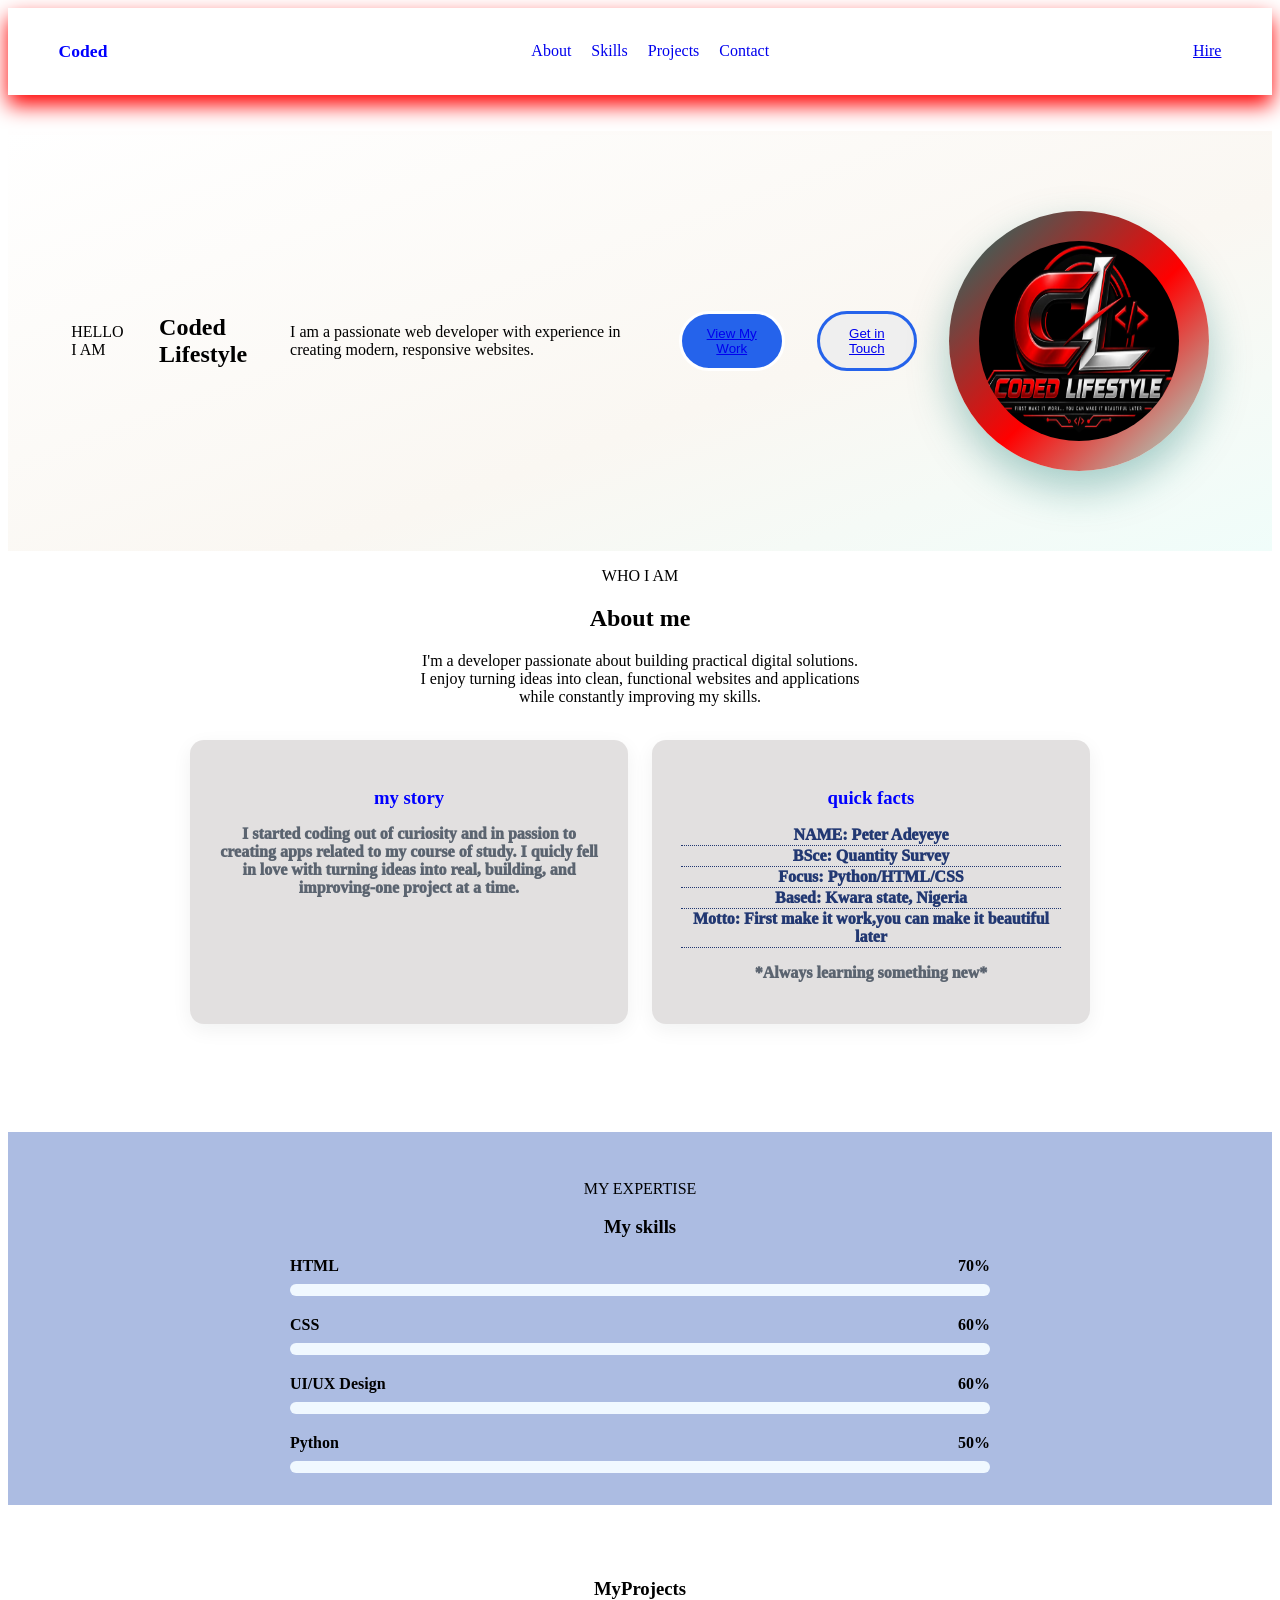
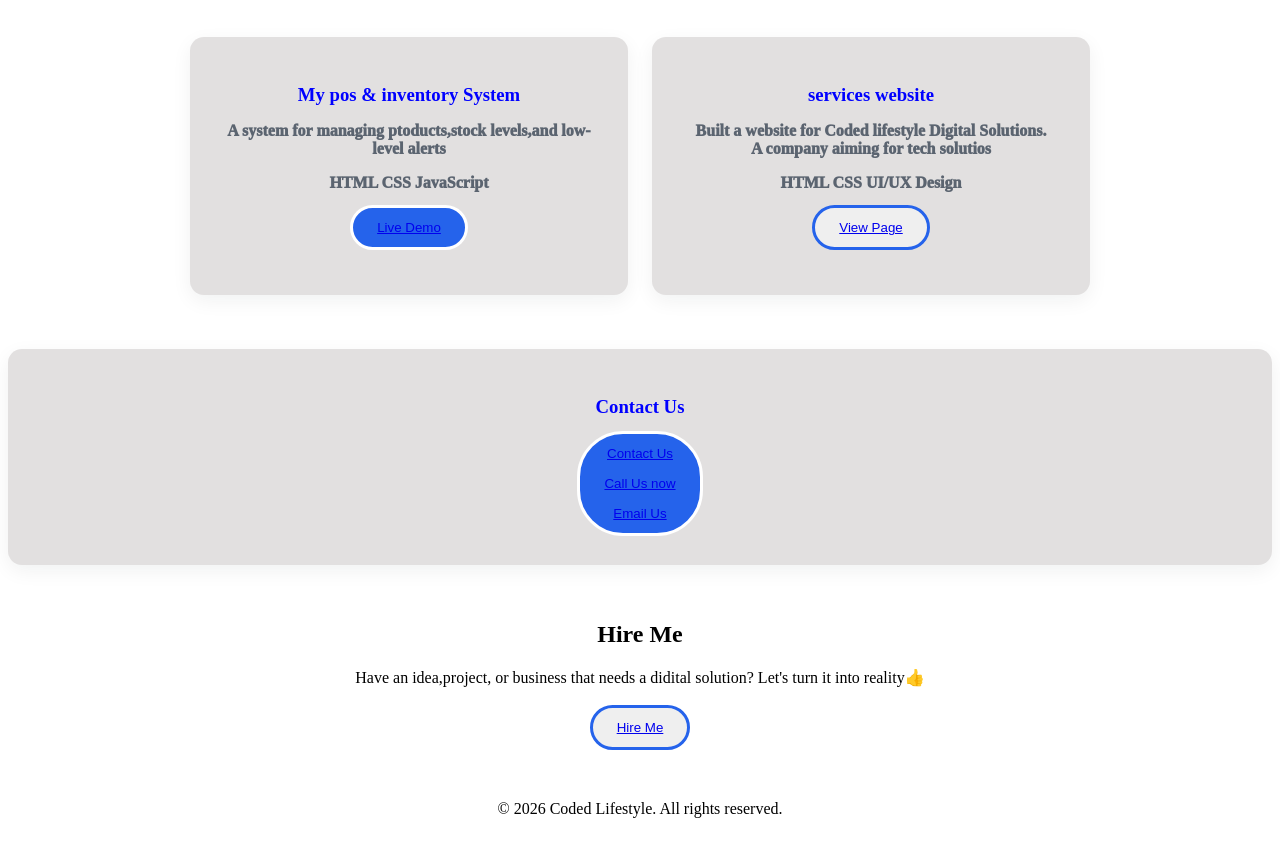
==== index.html.html @ c063f1d3 "Add files via upload" ====
<!DOCTYPE html>
<html lang="en">
<head>
    <meta charset="UTF-8">
    <meta name="viewport" content="width=device-width, initial-scale=1.0">
    <title>My Portfolio</title>
    <link rel="stylesheet" href="portfolio.css">
    <link rel="icon" href="assets/images/coded-lifestyle-bg.jpg">
    
</head>
<body>
  <header class="site-header">
    <div class="brand">
   <a href="#hero" class="brand-name">Coded</a>

   </div>

   <!----NAVIGATION LINKS--->
   <nav class="main-nav">
 <a href="#about">About</a>
 <a href="#skills">Skills</a>
 <a href="#projects">Projects</a>
 <a href="#contact">Contact</a>
</nav>
<a href="#hire">Hire</a>

 </header>
<br><br>
<section id="hero" class="hero">
 <p>HELLO I AM</p>
 <h1>Coded Lifestyle</h1>
 <p><span>I am a passionate web developer with
experience in creating modern, responsive websites. </span></p>
 <button class="button"><a href="#projects">View My Work</a></button> 
 <button class="button2">
    <a href="https://wa.me/+2349161330967">Get in Touch</a></button>
    
     <div class="portrait">
        <div class="portrait-frame">
            <img src="assets/images/coded-lifestyle-bg.jpg" class="face">
        </div>      
     </div>
     </section>

     <section class="section-head">
    
     <p><span>WHO I AM</span></p>
     <h1 id="about">About me</h1>
     <p>I'm a developer passionate about building practical digital solutions.<br>
      I enjoy turning ideas into clean, functional websites and applications<br>
      while constantly improving my skills.</p><br>
     
     <div class="about-grid">
      <div class="about-card">


        <h3>my story</h3>
        
        <p>I started coding out of curiosity and in passion to creating apps related to my course of study.
          I quicly fell in love with turning ideas into real, building, and improving-one project at a time.
        </p>

      </div>
     

     <div class="about-card">
      <div class="facts">
      <h3>quick facts</h3>
      <p><li>NAME: Peter Adeyeye</li>
      <li>BSce: Quantity Survey</li>
      <li>Focus: Python/HTML/CSS</li>
      <li>Based: Kwara state, Nigeria</li>
       <li>Motto: First make it work,you can make it beautiful later
       </li>
        </p>
        
        <p>*Always learning something new*</p>

     </div>
     </div>
     </div>

      <br><br><br>
      <br><br><br>
     

      
     
     <section id="skills" class="skills">
    
     <p><span>MY EXPERTISE</span></p>
     <h1>My skills</h1>
    
     <div class="skill-list">
      <div class="skill-top">
        <span class="skill-name" >HTML</span>
        <span class="skill-value">70%</span>
      </div>
      <div class="skill-track">
        <div class="skill-fill fill-html"></div>
      </div>
     <br>
      <div class="skill-top"> 
      <span class="skill-name">CSS</span>
      <span class="skill-value">60%</span>

      </div>
      <div class="skill-track">
        <div class="skill-fill fill-css"></div>
      </div>
      <br>
      <div class="skill-top">
        <span class="skill-name">UI/UX Design</span>
        <span class="skill-value">60%</span>
      </div>
      <div class="skill-track">
        
      </div>
      <br>
      <div class="skill-top">
        <span class="skill-name">Python</span>
        <span class="skill-value">50%</span>
      </div>
      <div class="skill-track"></div>
     </div>

     </section>
      <br><br><br>
      <section id="projects">
      <h1>MyProjects</h1>
      <br>
      <div class="about-grid">
      <div class="about-card">
        <h3>My pos & inventory System</h3>
        <p>A system for managing ptoducts,stock levels,and low-level alerts</p>
        <p>HTML CSS JavaScript</p>
        <button class="button">
          <a href="https://business-inventory-pddo.vercel.app/"> Live Demo </a>
        </button>
      </div>
      <div class="about-card">
        <h3>services website </h3>
        <p>Built a website for Coded lifestyle Digital Solutions.<br>
          <span>A company aiming for tech solutios</span>
          <p>HTML CSS UI/UX Design</p>
          <button class="button2">
            <a href="https://coded-lifestyle-5hkt.vercel.app">View Page</a>
          </button>
        </p>
      </div>
     </div>
     </section>
     <br><br><br>
     <section id="contact">
      <div class="about-card">
        <h3>Contact Us</h3>
        <button class="button"> <a href="https://wa.me/+2349161330967">Contact Us</a><br><br>
    <a href="tel:+2349161330967">Call Us now</a><br><br>
    <a href="mailto:iyiolapeter258@gmail.com">Email Us</a>

        </button>
      </div>
     </section>
     <br><br>
     <section id="hire">
      <h2>Hire Me</h2>
      <p>Have an idea,project, or business that needs a didital solution?
        Let's turn it into reality👍
        <br><br>
        <button class="button2">
          <a href="https://wa.me/+2349161330967">Hire Me</a>
        </button>
      </p>
     </section>

     <br>

     <footer>
      <p>
        &copy; 2026 Coded Lifestyle. All rights reserved.
    </p>

     </footer>
</body>
</html>
---- portfolio.css ----
/* SITE HEADER */

.site-header {
    position: sticky;
    top: 0;
    z-index: 10;
    background-color: white;
    backdrop-filter: blur(6px);
    display: flex;
    align-items: center;
    justify-content: space-between;
    padding: 0.9rem 4%;
    box-shadow: 0 10px 20px red;
    

}

.brand {
    display: flex;
    align-items: center;
    gap: 0.5rem
}

.brand-name { 
    color:blue;
    font-weight:700;
    text-decoration:none;
    font-size: 1.1rem;
}

.main-nav {
    display: flex;
     background-color: white;
     text-align: center;
     padding: 10px;
        }
        nav a {
            
            text-decoration: none;
            margin: 10px
        }
        .button {
            
            background-color: #2563eb; 
            color: #FFFFFF;
            padding: 12px 24px;
             border: solid; 
             border-radius: 46px;
        }

        .button:hover {
           background-color: #FFFFFF;
            color: #2563eb;
            padding: 12px 24px;

        }
         .button2 {
            
            color: #2563eb;
            padding: 12px 24px;
             border: solid; 
             border-radius: 46px;
        }

        .button2:hover {
            background-color: #1d4ed8;
            color: aqua;
        }
         /* .potrait-frame {
          width: 190px;
         height: 190px;
         } */
         .portrait {
  flex: 0 0 auto;
  text-align: center;
}

/* The framed photo placeholder */
.portrait-frame {
  width: 260px;
  height: 260px;
  border-radius: 50%;
  background: linear-gradient(135deg, #0F766E 0%, red 55%, #99F6E4 100%);
  display: flex;
  align-items: center;
  justify-content: center;
  margin: 0 auto;
  box-shadow: 0 18px 40px rgba(15, 118, 110, 0.35);
}
.face {
  width: 200px;
  height: 200px;
  border-radius: 50%;
  background-color: #FFFFFF;
  display: flex;
  flex-direction: column;
  align-items: center;
  justify-content: center;
  overflow: hidden ;
}
.hero {
  display: flex;
  align-items: center;
  justify-content: space-between;
  gap: 2rem;
  padding: 5rem 5%;
  background: linear-gradient(160deg, #FFFFFF 0%, #FAF7F2 60%, #F0FDFA 100%);
}

/* Left text column */
.hero-text {
  flex: 1;
  max-width: 520px;
}
.about-grid {
display: grid;
grid-template-columns: 1fr 1fr;
  gap: 1.5rem;
  max-width: 900px;
  margin: 0 auto;
}
.about-card {
  background-color: rgba(29, 9, 9, 0.124);
  color: black;
  font-weight: 1000;
  border-radius: 14px;
  padding: 1.8rem;
  box-shadow: 0 6px 20px rgba(19, 26, 40, 0.06);
}

/* Card heading */
.about-card h3 {
  color: blue;
  margin-bottom: 0.8rem;
}

/* Paragraph text inside cards */
.about-card p {
  color: #5B6470;
  margin-bottom: 0.8rem;
}
.facts {
  list-style: none;
}
.facts li {
  padding: 1px;
  color: #223872;
  border-bottom: 1px dotted;
}
.facts li:last-child {
  border-bottom: none;
}
.section-head {
  text-align: center;
  margin-bottom: 2.5rem;
}
.skills {
  padding: 2rem 5%;

  background-color: #acbce2;
}
.skill-list {
  max-width: 700px;
  margin: 0 auto;
  display: flex;
  flex-direction: column;
  gap: 1px;
}
.skill-top {
  display: flex;
  justify-content: space-between;
  margin-bottom: 0.5rem;
  
}
.skill-name {
  font-weight: 600;

}
.skill-value {
  font-weight: 600;
}

.skill-track {
  height: 12px;
  border-radius: 6px;
  background-color: aliceblue;
  
}
.skill-fill {
  height: 100%;
  background: linear-gradient;
  border-radius: 6px;
}
@keyframes fill-bar { to {
  width: 100%;
}}
.fill-html {
  width: 70%;
}


/* ===== 11. Mobile responsive rules ===== */

/* Tablets and smaller: shrink the hero and stack cards */
@media (max-width: 800px) {

    .header {
        justify-content: center;
        text-align: center;
    }

    .logo-container {
        flex-direction: column;
        gap: 8px;
    }

    .brand h1 {
        font-size: 21px;
    }

    .navbar {
        gap: 15px;
        flex-wrap: wrap;
    }

    .navbar a {
        font-size: 13px;
    }

    .hero {
        min-height: 70vh;
        padding: 60px 20px;
    }

    .hero h2 {
        font-size: 45px;
    }

    .hero-text {
        font-size: 16px;
    }

    .services {
        padding: 70px 20px;
    }

    .section-heading h2 {
        font-size: 32px;
    }

    .service-container {
        grid-template-columns: 1fr;
    }
}


/* =========================================
   SMALL PHONES
   ========================================= */

@media (max-width: 400px) {

    .hero h2 {
        font-size: 38px;
    }

    .navbar {
        gap: 10px;
    }
}
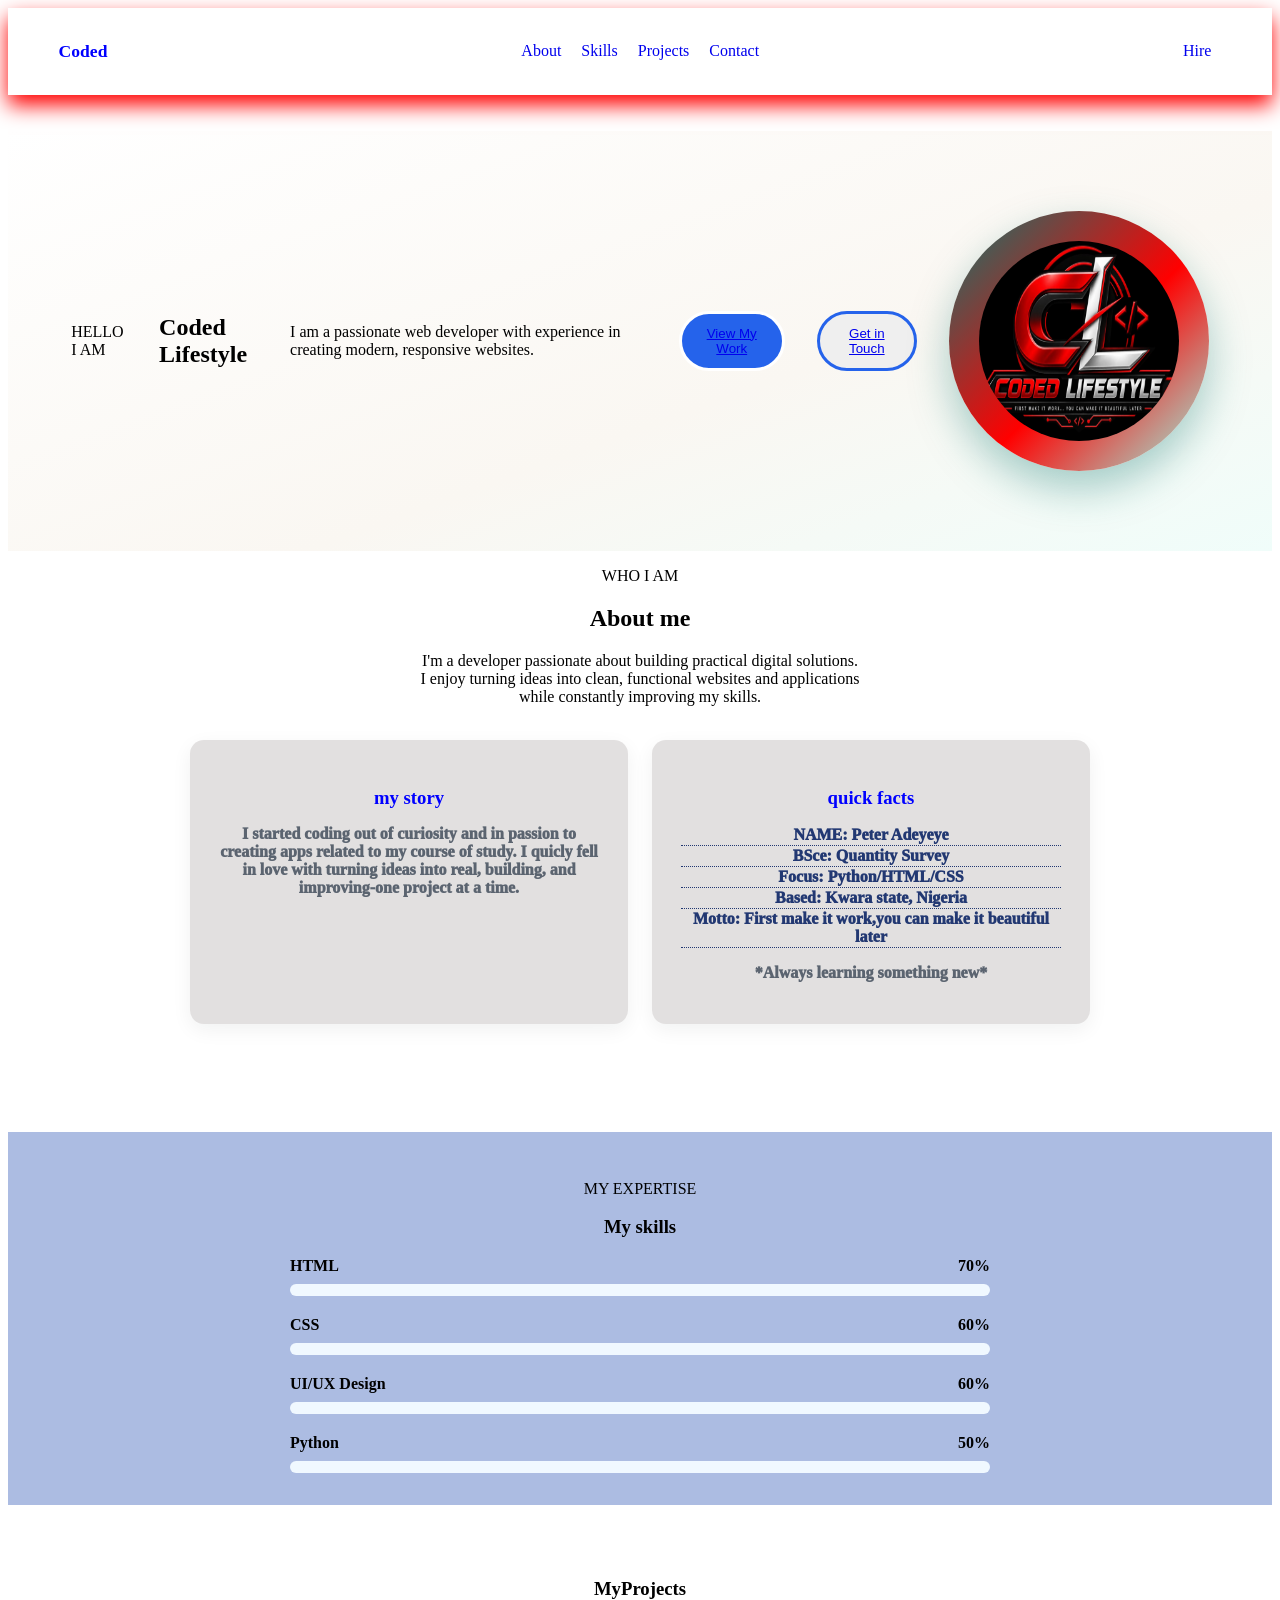
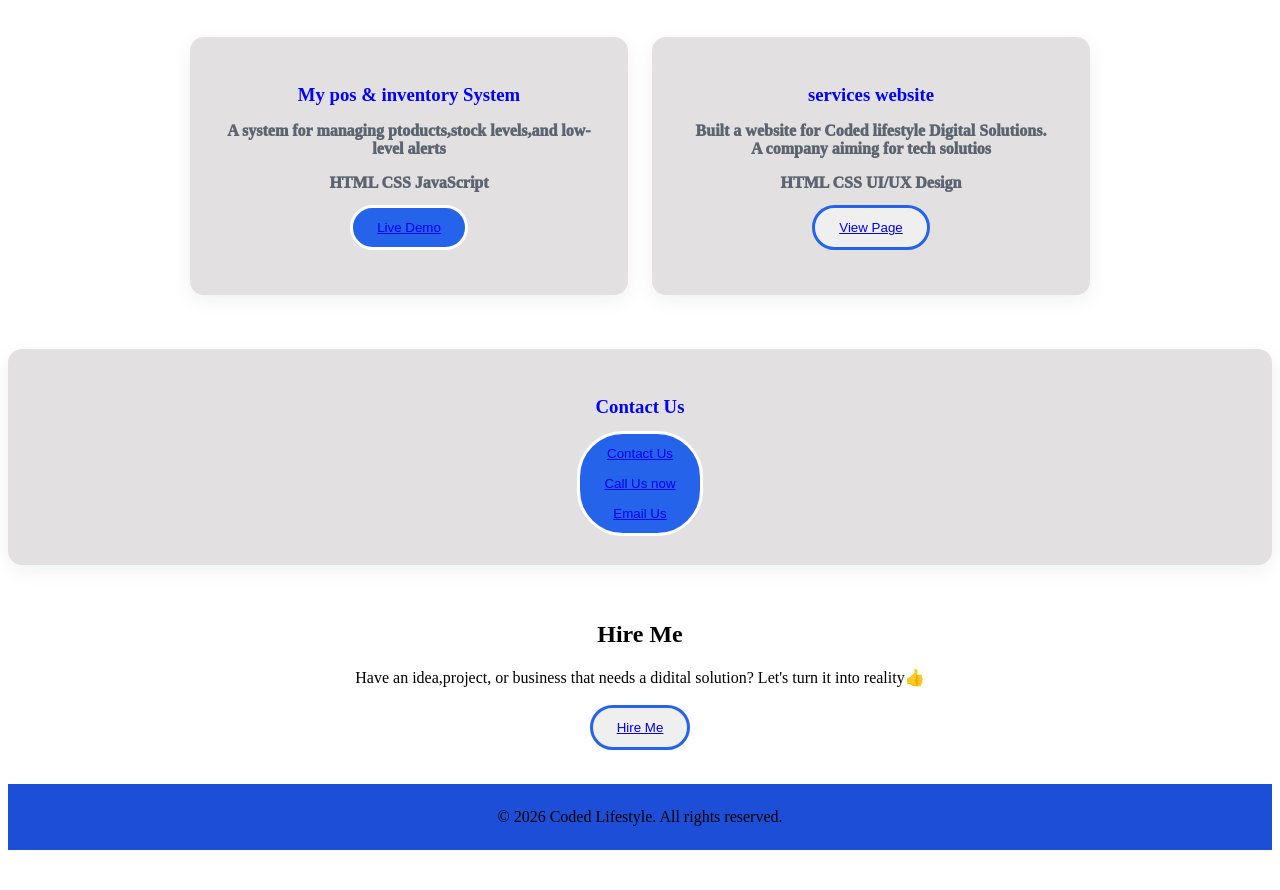
==== commit 5a4b6b76: "Add files via upload" ====
--- a/index.html.html
+++ b/index.html.html
@@ -22,8 +22,9 @@
  <a href="#projects">Projects</a>
  <a href="#contact">Contact</a>
 </nav>
+<nav>
 <a href="#hire">Hire</a>
-
+</nav>
  </header>
 <br><br>
 <section id="hero" class="hero">
--- a/portfolio.css
+++ b/portfolio.css
@@ -202,75 +202,76 @@
 /* ===== 11. Mobile responsive rules ===== */
 
 /* Tablets and smaller: shrink the hero and stack cards */
-@media (max-width: 800px) {
-
-    .header {
-        justify-content: center;
-        text-align: center;
-    }
-
-    .logo-container {
-        flex-direction: column;
-        gap: 8px;
-    }
-
-    .brand h1 {
-        font-size: 21px;
-    }
-
-    .navbar {
-        gap: 15px;
-        flex-wrap: wrap;
-    }
-
-    .navbar a {
-        font-size: 13px;
-    }
-
-    .hero {
-        min-height: 70vh;
-        padding: 60px 20px;
-    }
-
-    .hero h2 {
-        font-size: 45px;
-    }
-
-    .hero-text {
-        font-size: 16px;
-    }
-
-    .services {
-        padding: 70px 20px;
-    }
-
-    .section-heading h2 {
-        font-size: 32px;
-    }
-
-    .service-container {
-        grid-template-columns: 1fr;
-    }
-}
-
-
-/* =========================================
-   SMALL PHONES
-   ========================================= */
-
-@media (max-width: 400px) {
-
-    .hero h2 {
-        font-size: 38px;
-    }
-
-    .navbar {
-        gap: 10px;
-    }
-}
-
-
-
-
-
-
+@media (max-width: 820px) {
+  /* Hero becomes one column with centered text */
+  .hero {
+    flex-direction: column;
+    text-align: center;
+  }
+
+  /* Hero buttons center themselves */
+  .hero-buttons {
+    justify-content: center;
+  }
+
+  /* About grid stacks into one column */
+  .about-grid {
+    grid-template-columns: 1fr;
+  }
+}
+
+/* Phones: keep the header tidy and shrink type */
+@media (max-width: 600px) {
+  /* Hide the header button to make room */
+  .btn-header {
+    display: none;
+  }
+
+  /* Nav links become smaller and closer together */
+  .main-nav {
+    gap: 0.9rem;
+    font-size: 0.85rem;
+  }
+
+  /* Smaller name in the hero */
+  .hero-text h1 {
+    font-size: 2.2rem;
+  }
+
+  /* Portrait shrinks to fit small screens */
+  .portrait-frame {
+    width: 190px;
+    height: 190px;
+  }
+
+  /* The face inside also shrinks */
+  .face {
+    width: 150px;
+    height: 150px;
+  }
+
+  .face-head {
+    width: 70px;
+    height: 70px;
+  }
+
+  .face-body {
+    width: 120px;
+    height: 70px;
+  }
+
+  /* Project grid becomes a single column */
+  .project-grid {
+    grid-template-columns: 1fr;
+  }
+}
+footer { 
+  padding: 0.5rem;
+  background-color: #1d4ed8;
+}
+
+
+
+
+
+
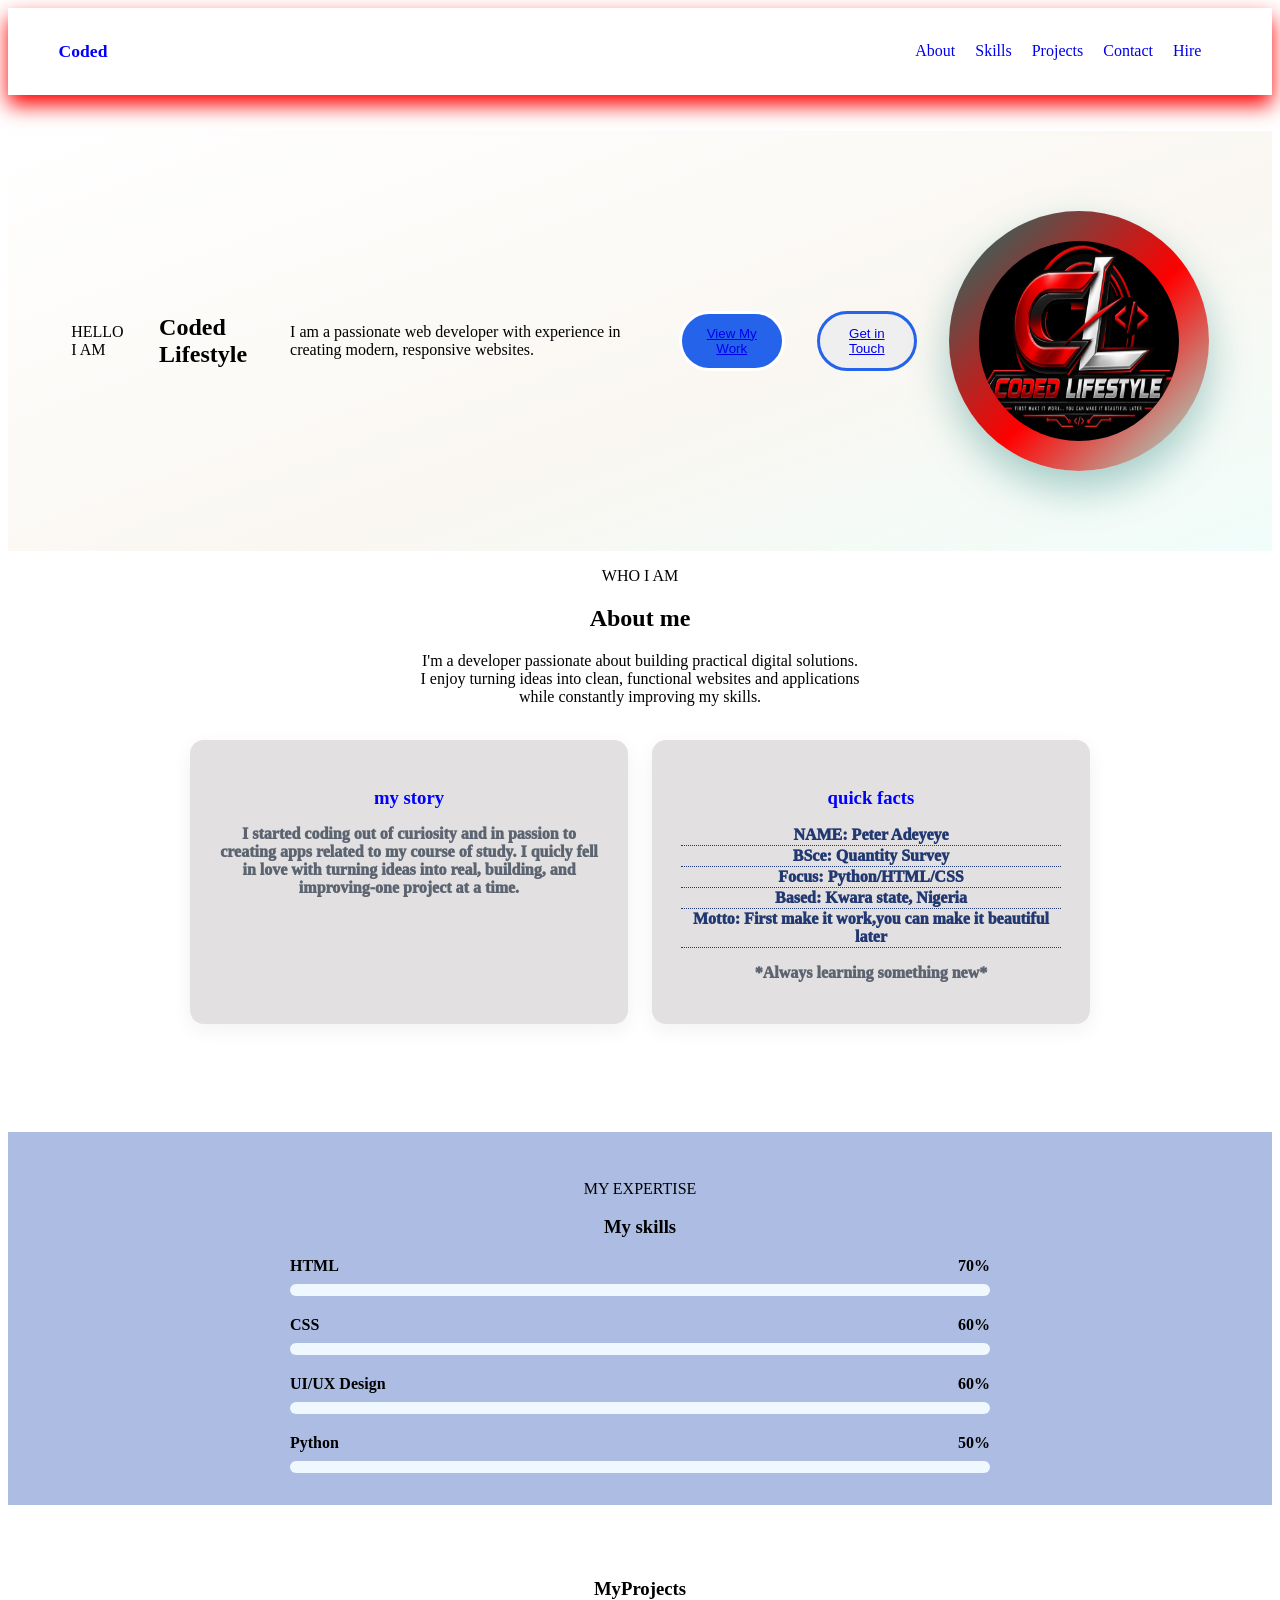
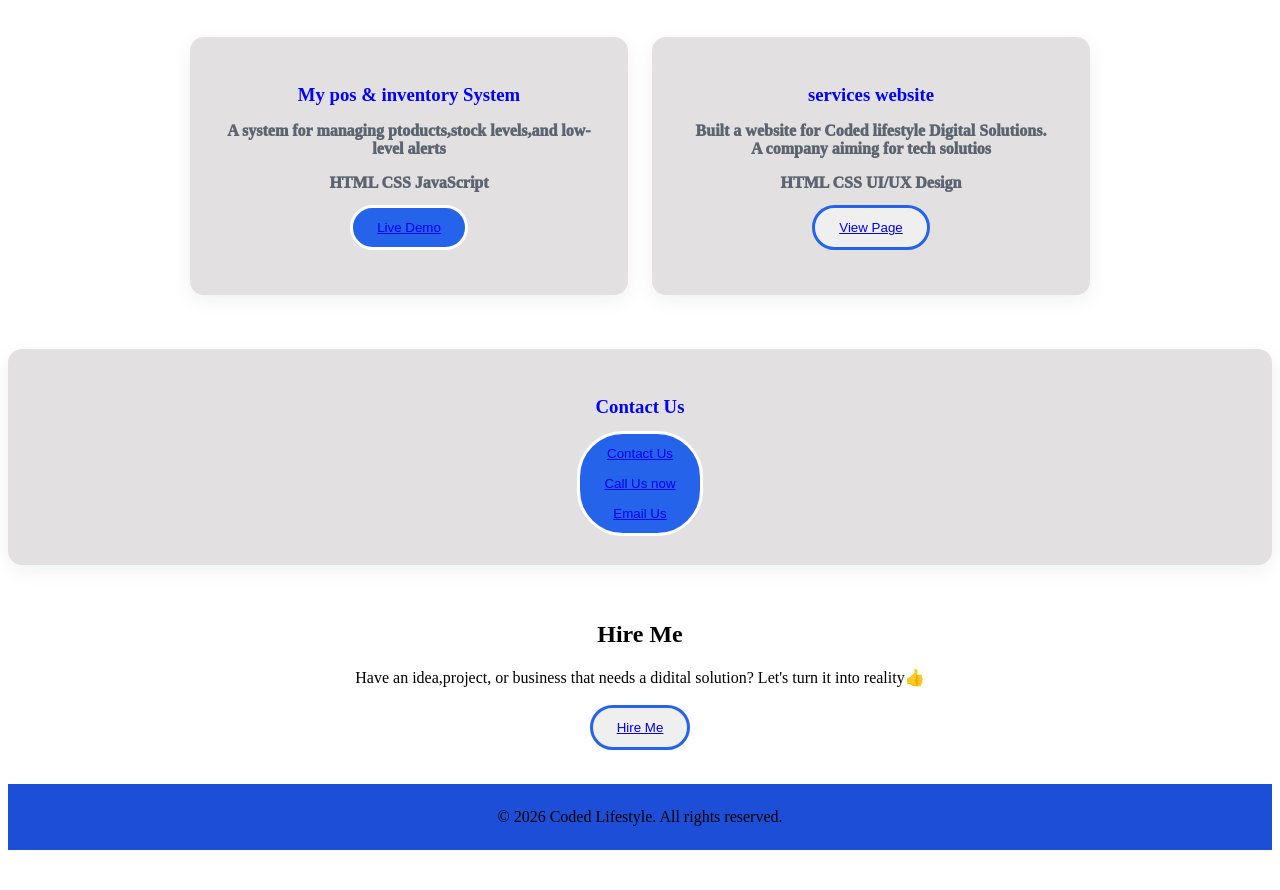
==== commit 57309f02: "Add files via upload" ====
--- a/index.html.html
+++ b/index.html.html
@@ -21,8 +21,7 @@
  <a href="#skills">Skills</a>
  <a href="#projects">Projects</a>
  <a href="#contact">Contact</a>
-</nav>
-<nav>
+
 <a href="#hire">Hire</a>
 </nav>
  </header>
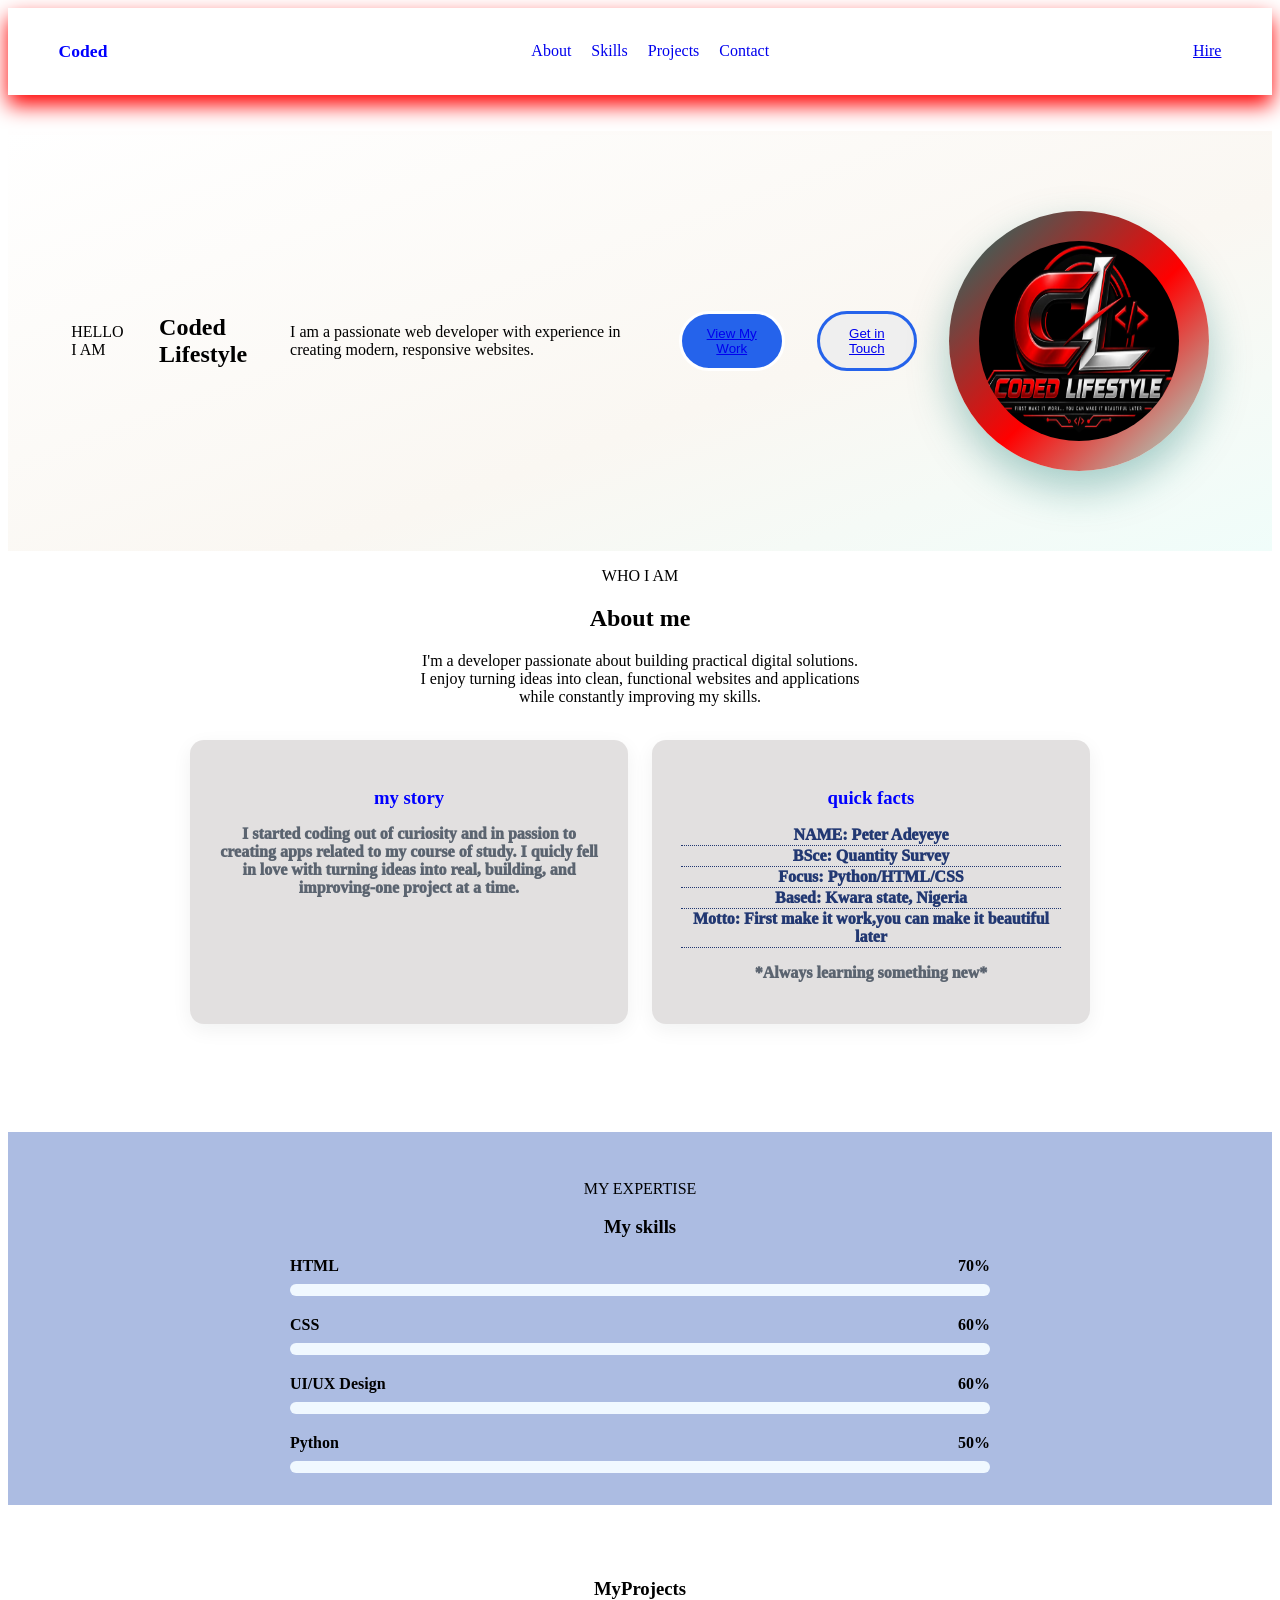
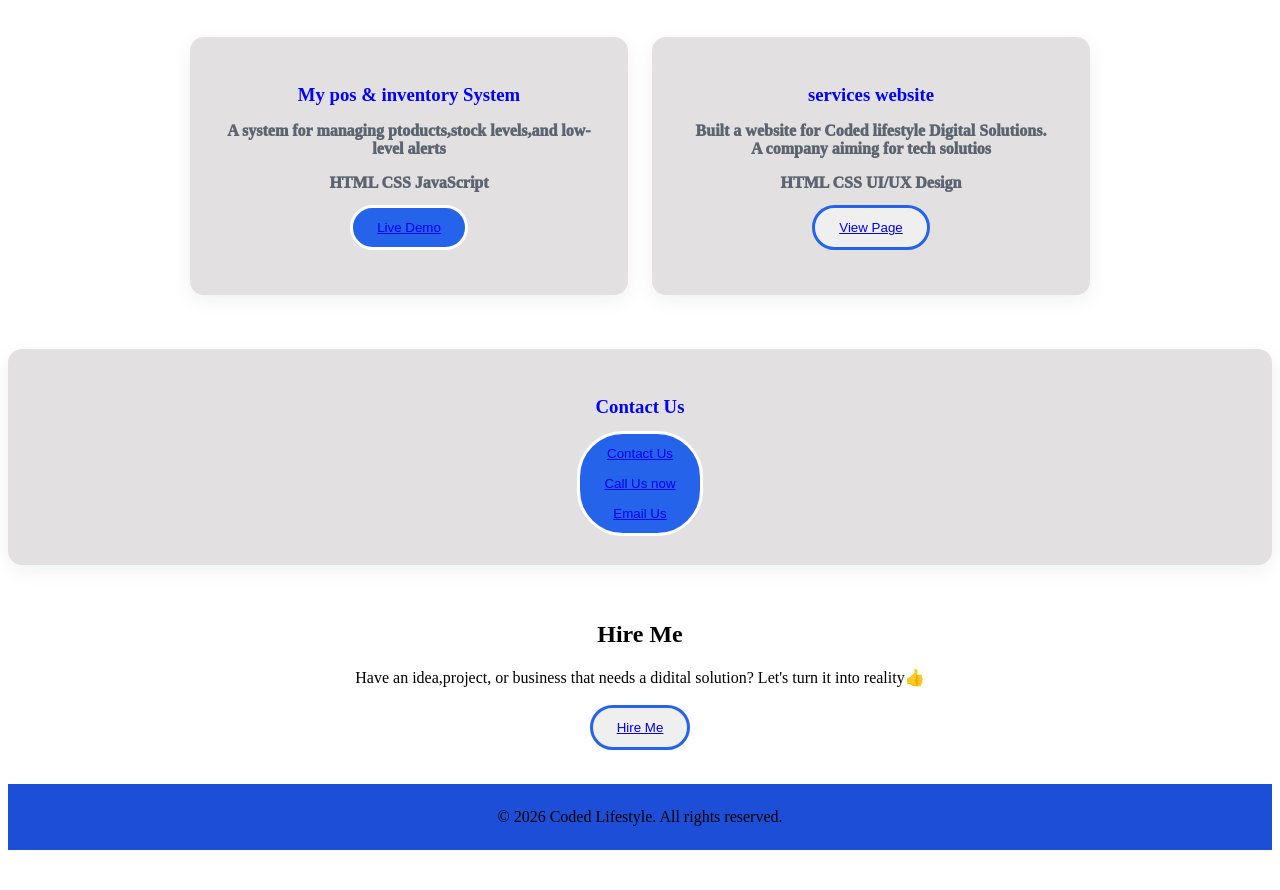
==== commit 189ba61b: "Add files via upload" ====
--- a/index.html.html
+++ b/index.html.html
@@ -21,9 +21,9 @@
  <a href="#skills">Skills</a>
  <a href="#projects">Projects</a>
  <a href="#contact">Contact</a>
+</nav>
 
 <a href="#hire">Hire</a>
-</nav>
  </header>
 <br><br>
 <section id="hero" class="hero">
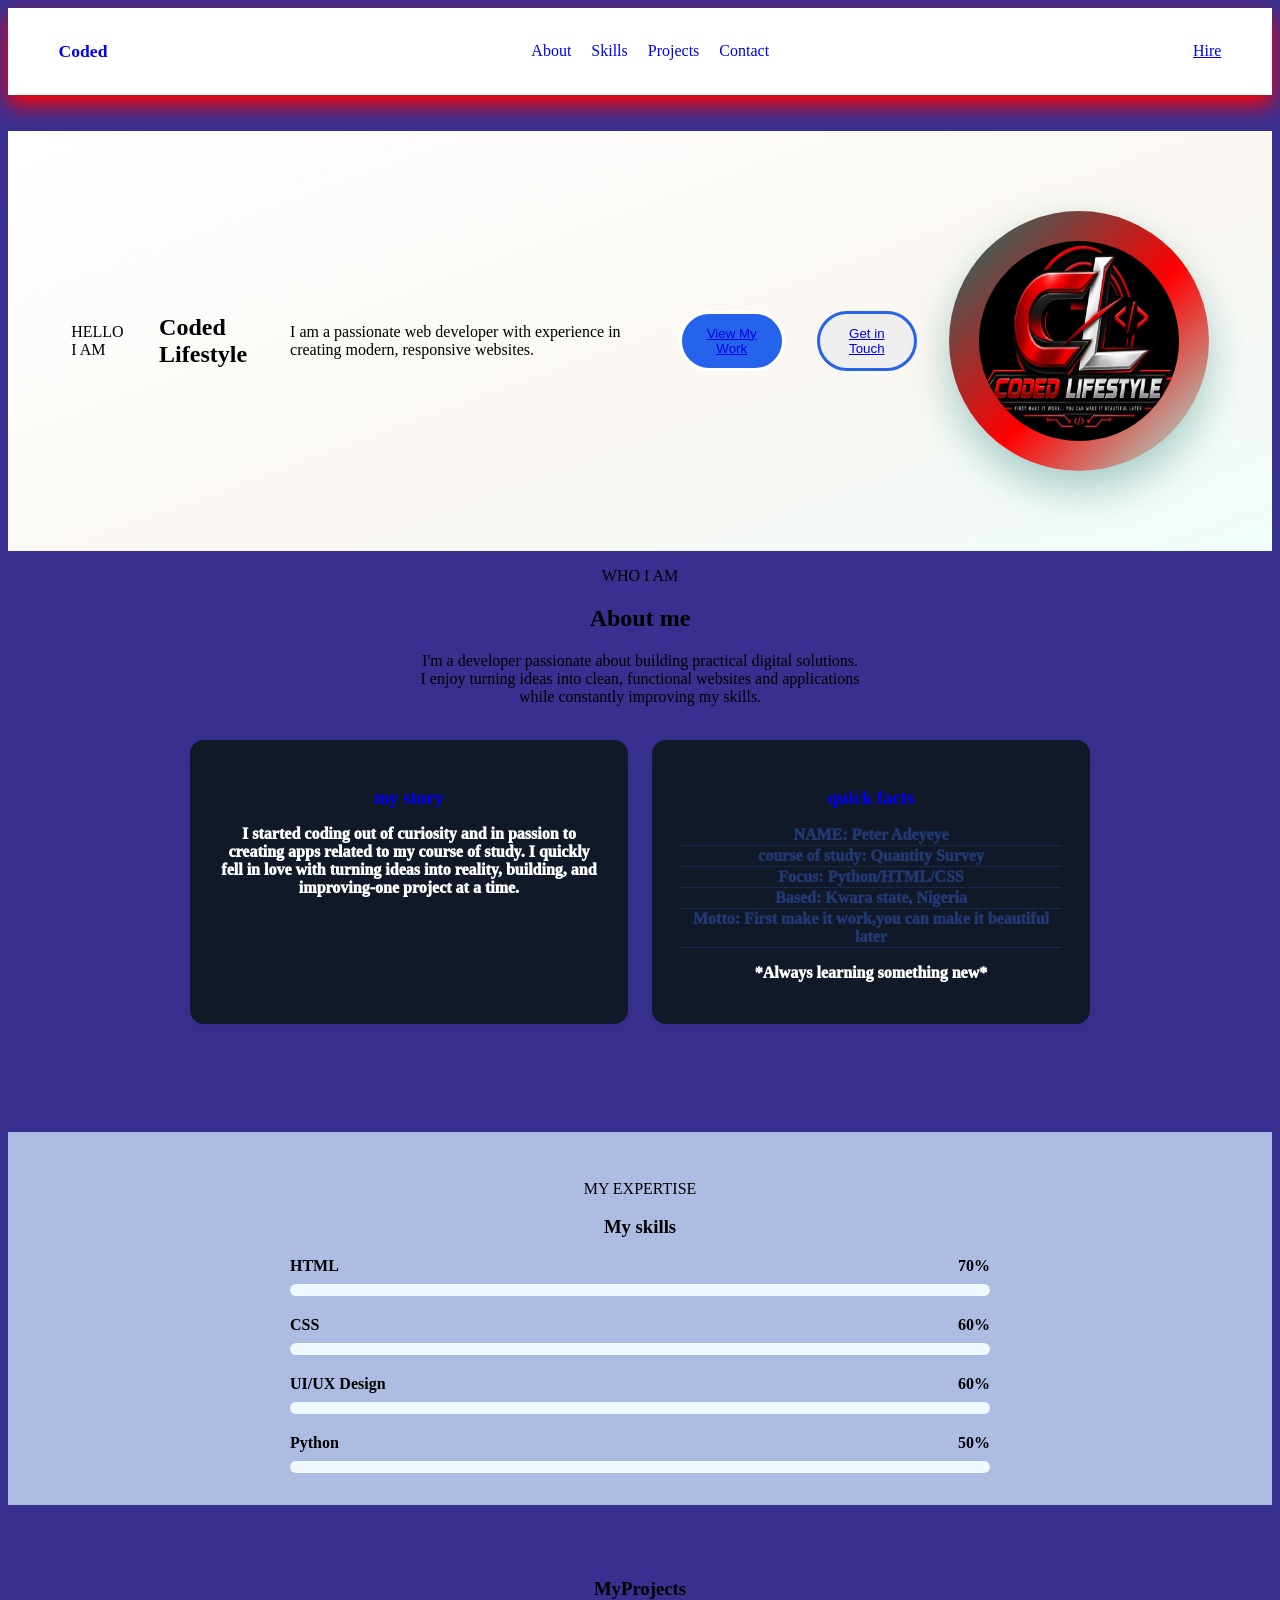
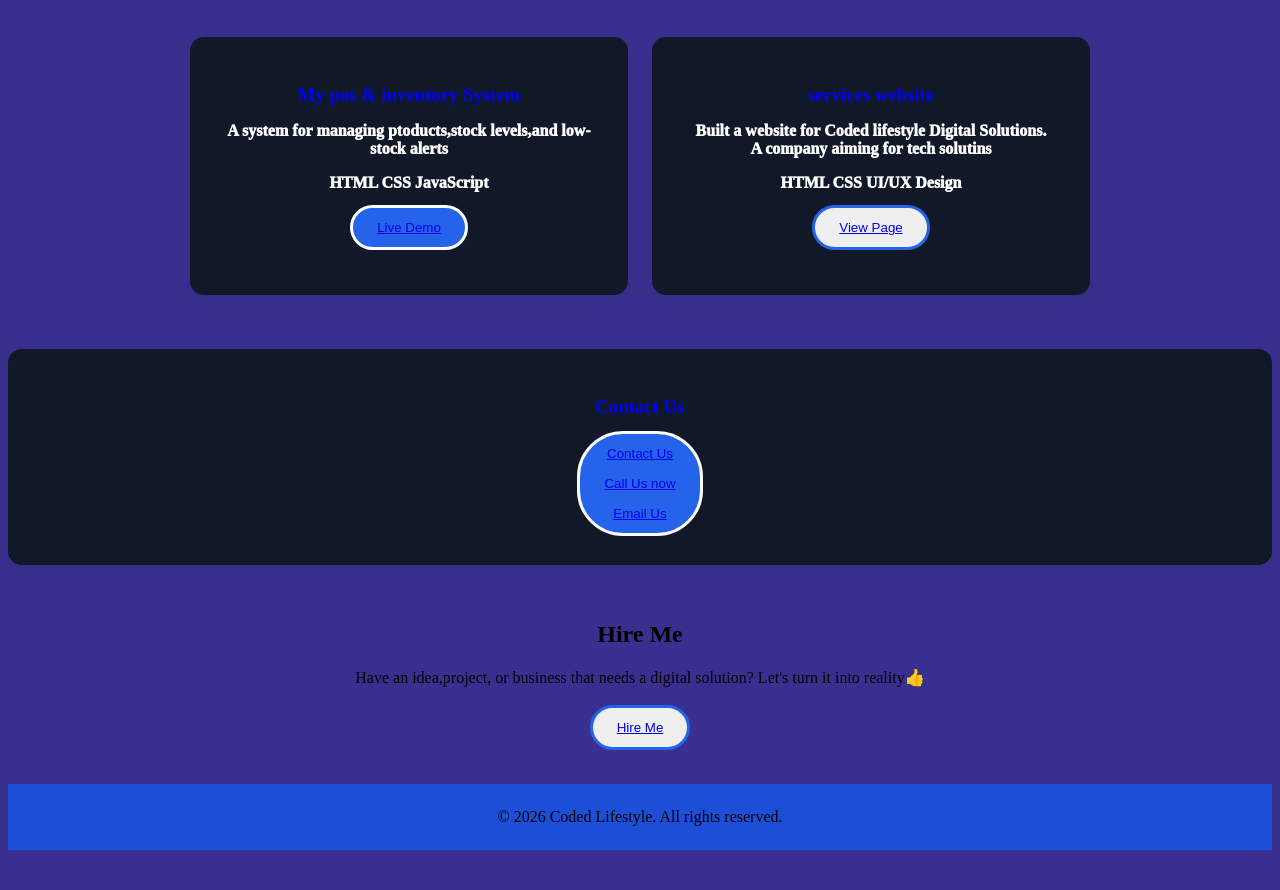
==== commit a6a59790: "Add files via upload" ====
--- a/index.html.html
+++ b/index.html.html
@@ -57,7 +57,7 @@
         <h3>my story</h3>
         
         <p>I started coding out of curiosity and in passion to creating apps related to my course of study.
-          I quicly fell in love with turning ideas into real, building, and improving-one project at a time.
+          I quickly fell in love with turning ideas into reality, building, and improving-one project at a time.
         </p>
 
       </div>
@@ -67,7 +67,7 @@
       <div class="facts">
       <h3>quick facts</h3>
       <p><li>NAME: Peter Adeyeye</li>
-      <li>BSce: Quantity Survey</li>
+      <li>course of study: Quantity Survey</li>
       <li>Focus: Python/HTML/CSS</li>
       <li>Based: Kwara state, Nigeria</li>
        <li>Motto: First make it work,you can make it beautiful later
@@ -132,7 +132,7 @@
       <div class="about-grid">
       <div class="about-card">
         <h3>My pos & inventory System</h3>
-        <p>A system for managing ptoducts,stock levels,and low-level alerts</p>
+        <p>A system for managing ptoducts,stock levels,and low-stock alerts</p>
         <p>HTML CSS JavaScript</p>
         <button class="button">
           <a href="https://business-inventory-pddo.vercel.app/"> Live Demo </a>
@@ -141,7 +141,7 @@
       <div class="about-card">
         <h3>services website </h3>
         <p>Built a website for Coded lifestyle Digital Solutions.<br>
-          <span>A company aiming for tech solutios</span>
+          <span>A company aiming for tech solutins</span>
           <p>HTML CSS UI/UX Design</p>
           <button class="button2">
             <a href="https://coded-lifestyle-5hkt.vercel.app">View Page</a>
@@ -164,7 +164,7 @@
      <br><br>
      <section id="hire">
       <h2>Hire Me</h2>
-      <p>Have an idea,project, or business that needs a didital solution?
+      <p>Have an idea,project, or business that needs a digital solution?
         Let's turn it into reality👍
         <br><br>
         <button class="button2">
--- a/portfolio.css
+++ b/portfolio.css
@@ -1,5 +1,7 @@
 /* SITE HEADER */
-
+body { 
+  background-color: rgb(57, 47, 143)
+}
 .site-header {
     position: sticky;
     top: 0;
@@ -120,7 +122,7 @@
   margin: 0 auto;
 }
 .about-card {
-  background-color: rgba(29, 9, 9, 0.124);
+  background-color: #111827; 
   color: black;
   font-weight: 1000;
   border-radius: 14px;
@@ -136,7 +138,7 @@
 
 /* Paragraph text inside cards */
 .about-card p {
-  color: #5B6470;
+  color: white;
   margin-bottom: 0.8rem;
 }
 .facts {
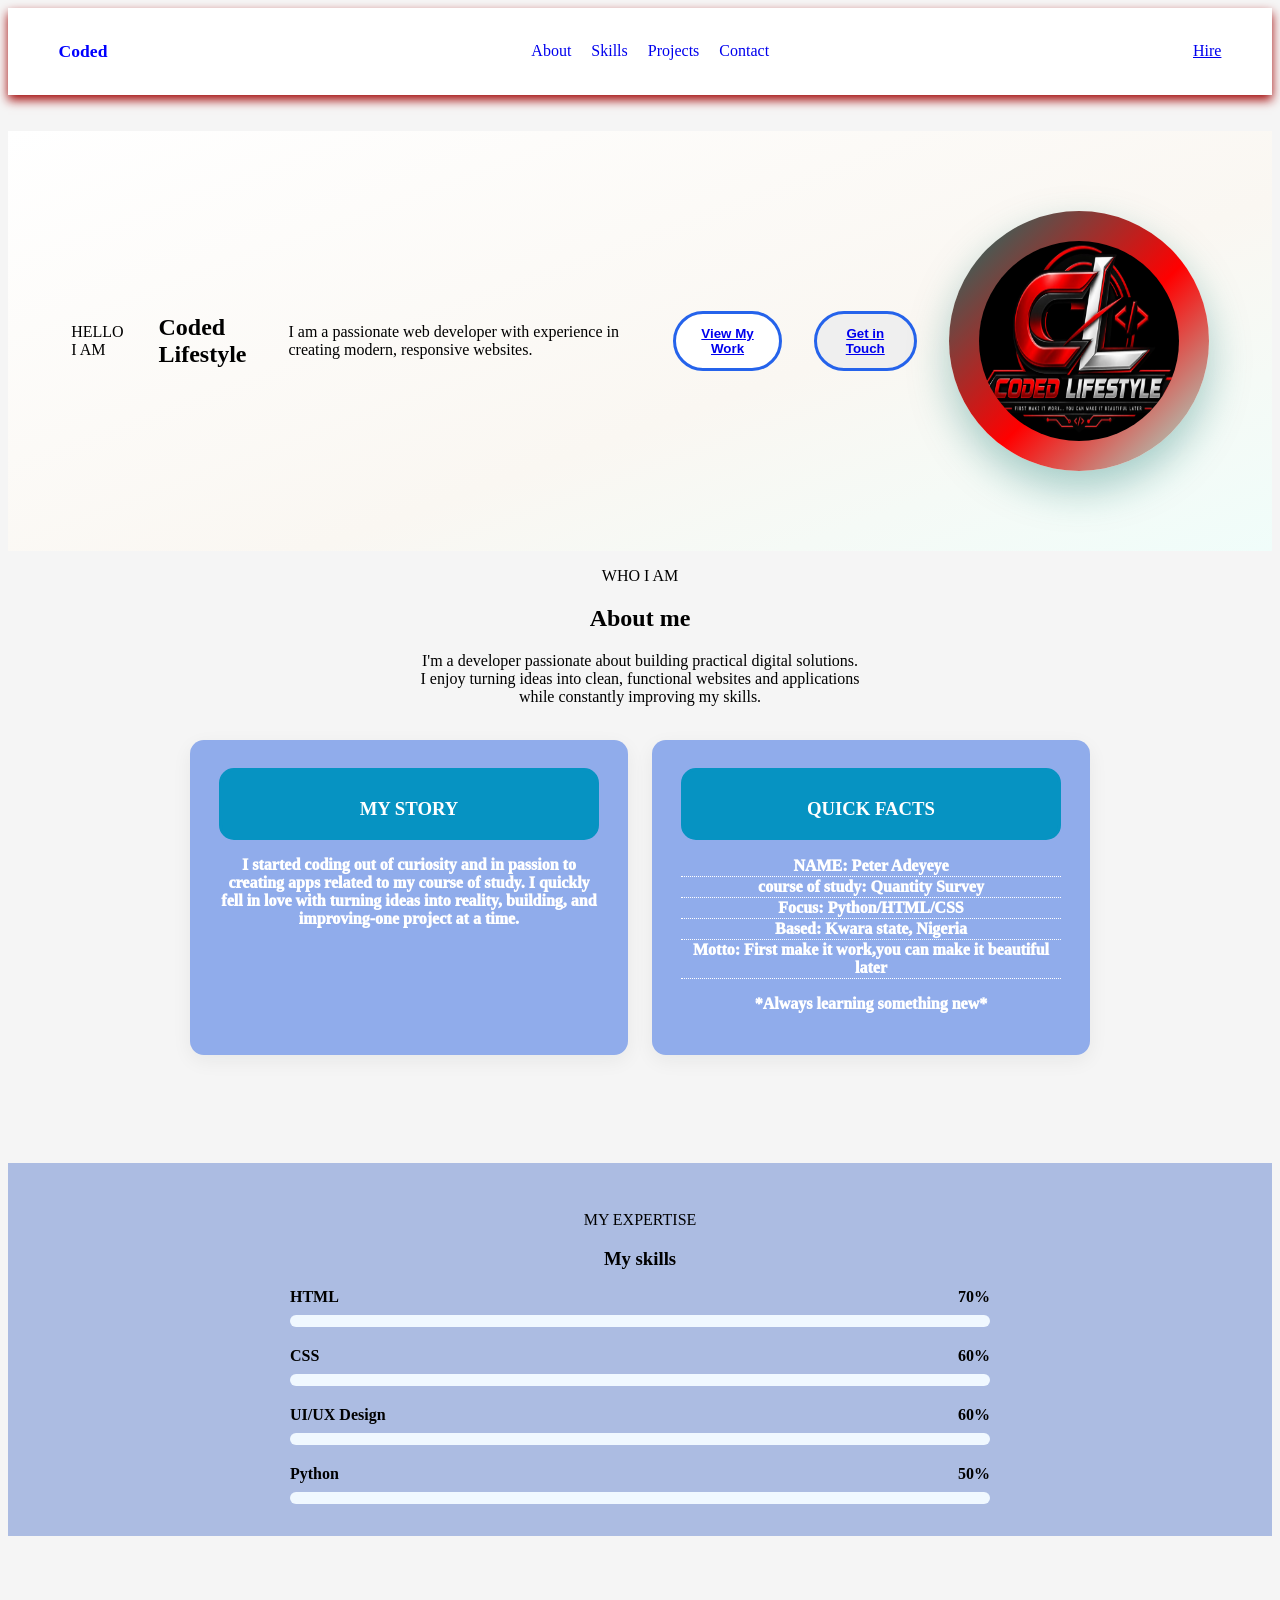
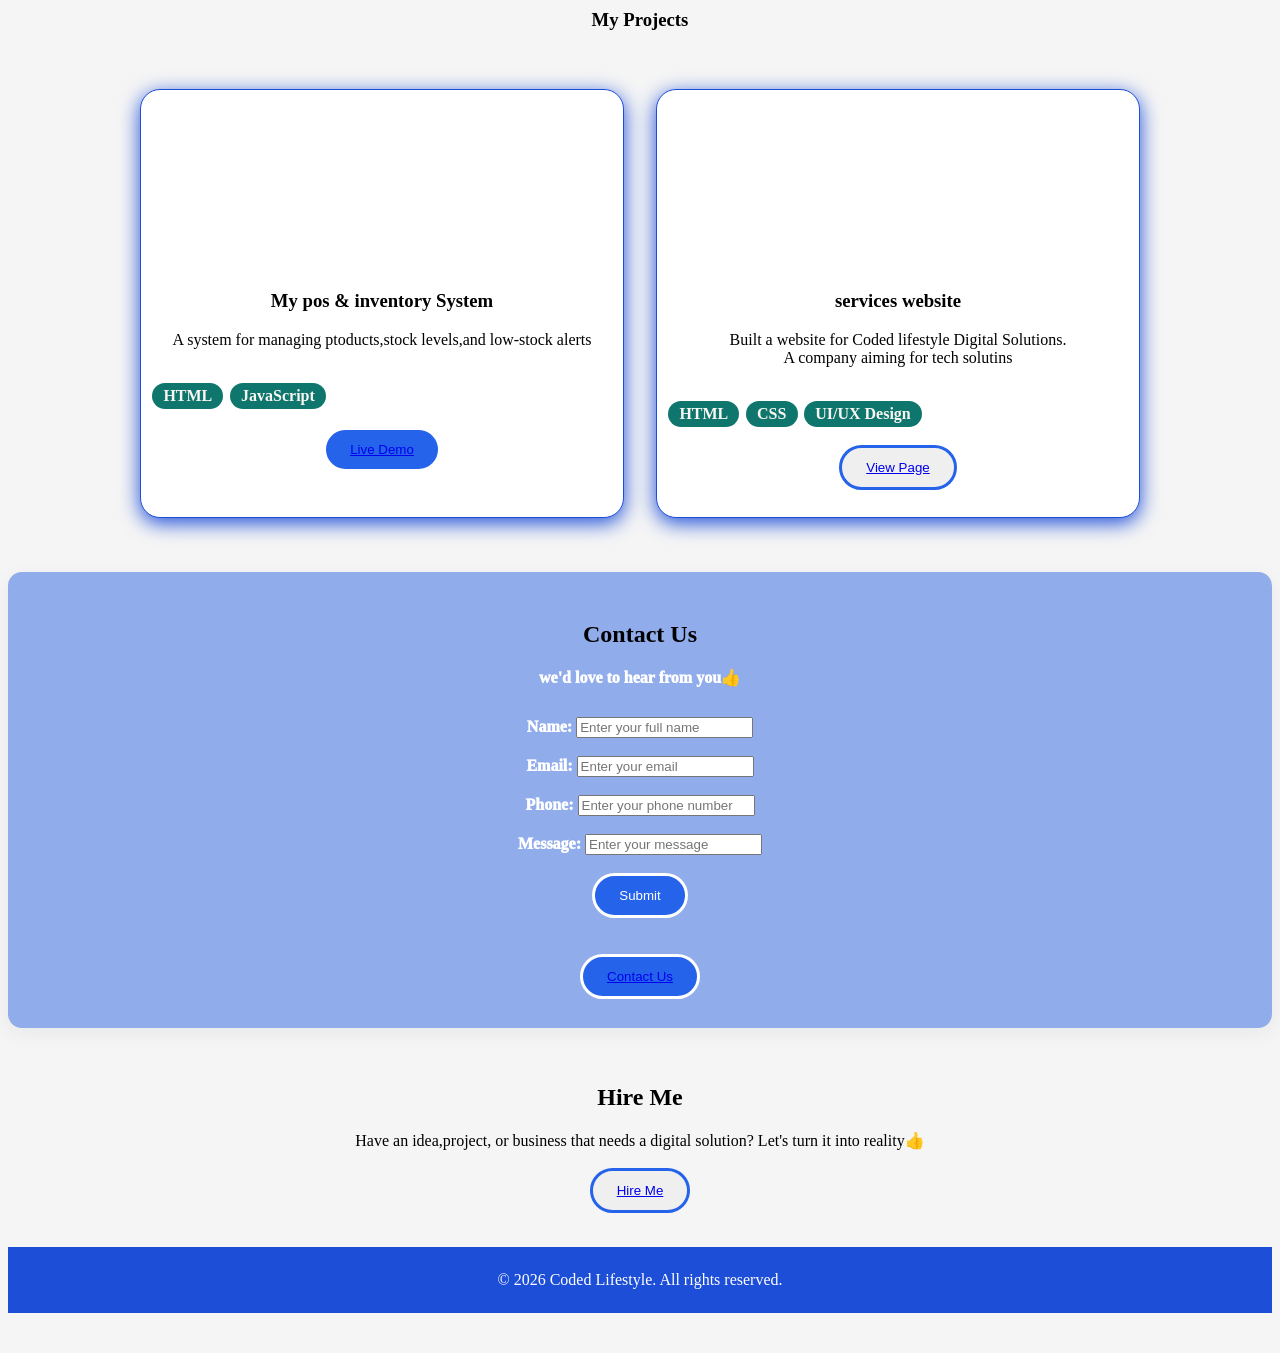
==== commit 73a60cbb: "Add files via upload" ====
--- a/index.html.html
+++ b/index.html.html
@@ -31,8 +31,8 @@
  <h1>Coded Lifestyle</h1>
  <p><span>I am a passionate web developer with
 experience in creating modern, responsive websites. </span></p>
- <button class="button"><a href="#projects">View My Work</a></button> 
- <button class="button2">
+ <button class="button3"><a href="#projects">View My Work</a></button> 
+ <button class="button2" style="font-weight: 600;">
     <a href="https://wa.me/+2349161330967">Get in Touch</a></button>
     
      <div class="portrait">
@@ -53,8 +53,10 @@
      <div class="about-grid">
       <div class="about-card">
 
-
-        <h3>my story</h3>
+         <div class="about-card-thumb">
+        <h3>MY STORY</h3>
+         </div>
+      
         
         <p>I started coding out of curiosity and in passion to creating apps related to my course of study.
           I quickly fell in love with turning ideas into reality, building, and improving-one project at a time.
@@ -65,7 +67,11 @@
 
      <div class="about-card">
       <div class="facts">
-      <h3>quick facts</h3>
+   
+    <div class="about-card-thumb">
+      <h3>QUICK FACTS</h3>
+    </div>
+    
       <p><li>NAME: Peter Adeyeye</li>
       <li>course of study: Quantity Survey</li>
       <li>Focus: Python/HTML/CSS</li>
@@ -126,41 +132,97 @@
 
      </section>
       <br><br><br>
-      <section id="projects">
-      <h1>MyProjects</h1>
+      <section id="projects" class="projects">
+       <div class="section-head">
+        
+        
+      <h1>My Projects</h1>
+
+       </div>
+
       <br>
-      <div class="about-grid">
-      <div class="about-card">
+
+      <section class="grid">
+
+      <article class="project-card">
+
+        <div class="project-thumb thumb-pos"></div>
+
+      <div class="project-body">
+      
         <h3>My pos & inventory System</h3>
         <p>A system for managing ptoducts,stock levels,and low-stock alerts</p>
-        <p>HTML CSS JavaScript</p>
-        <button class="button">
+         <br>
+        <div class="project-tags">      
+          
+          <span>HTML</span>
+          <span>JavaScript</span>
+        </div> 
+           <br>
+          <button class="button">
           <a href="https://business-inventory-pddo.vercel.app/"> Live Demo </a>
         </button>
-      </div>
-      <div class="about-card">
-        <h3>services website </h3>
+
+        </div> 
+      
+      
+      </article>
+
+      
+      <article class="project-card">
+
+        <div class="project-thumb thumb-pos"></div>
+
+        <div class="project-body">
+
+        <h3>services website </h3
+          >
         <p>Built a website for Coded lifestyle Digital Solutions.<br>
           <span>A company aiming for tech solutins</span>
-          <p>HTML CSS UI/UX Design</p>
+          <br><br>
+          <div class="project-tags">
+          <span>HTML</span>
+          <span>CSS</span> 
+          <span> UI/UX Design</span>
+          </div>
+          <br>
           <button class="button2">
             <a href="https://coded-lifestyle-5hkt.vercel.app">View Page</a>
           </button>
         </p>
       </div>
-     </div>
+     
+      </article>
+      </section>
+  
      </section>
      <br><br><br>
      <section id="contact">
       <div class="about-card">
-        <h3>Contact Us</h3>
-        <button class="button"> <a href="https://wa.me/+2349161330967">Contact Us</a><br><br>
-    <a href="tel:+2349161330967">Call Us now</a><br><br>
-    <a href="mailto:iyiolapeter258@gmail.com">Email Us</a>
+        <h2 style="color:black">Contact Us</h2>
+        <p>we'd love to hear from you👍</p>
+         <br>
+
+           <form action="https://formspree.io/f/mdenwokz" method="POST">
+
+    
+        <label>Name:</label>
+        <input type="text" name="name" placeholder="Enter your full name"><br><br>
+        <label>Email:</label>
+        <input type="email" name="email"  placeholder="Enter your email"><br><br>
+        <label>Phone:</label>
+        <input type="tel" name="phone"  placeholder="Enter your phone number"><br><br>
+        <label>Message:</label>
+        <input type="text"placeholder="Enter your message"><br><br>
+ 
+        <button class="button" type="submit">Submit</button>
+    </form>
+    <br><br>
+
+        <button class="button"> <a href="https://wa.me/+2349161330967">Contact Us</a>
 
         </button>
       </div>
-     </section>
      <br><br>
      <section id="hire">
       <h2>Hire Me</h2>
--- a/portfolio.css
+++ b/portfolio.css
@@ -1,6 +1,6 @@
 /* SITE HEADER */
-body { 
-  background-color: rgb(57, 47, 143)
+body {
+  background-color: whitesmoke;
 }
 .site-header {
     position: sticky;
@@ -12,7 +12,7 @@
     align-items: center;
     justify-content: space-between;
     padding: 0.9rem 4%;
-    box-shadow: 0 10px 20px red;
+    box-shadow: 0 5px 10px rgb(163, 9, 9);
     
 
 }
@@ -50,11 +50,28 @@
              border-radius: 46px;
         }
 
+         .button3 {
+            
+            background-color: white; 
+            color:#2563eb;
+            
+            font-weight: 600;
+            padding: 12px 24px;
+             border: solid; 
+             border-radius: 46px;
+         }
+
         .button:hover {
            background-color: #FFFFFF;
             color: #2563eb;
             padding: 12px 24px;
 
+        }
+
+        .button3:hover {
+           background-color:#2563eb;
+            color:  #FFFFFF;
+            padding: 12px 24px;
         }
          .button2 {
             
@@ -122,17 +139,30 @@
   margin: 0 auto;
 }
 .about-card {
-  background-color: #111827; 
-  color: black;
+  background-color: #90aceb; 
+  color:white;
   font-weight: 1000;
   border-radius: 14px;
   padding: 1.8rem;
   box-shadow: 0 6px 20px rgba(19, 26, 40, 0.06);
 }
 
+.about-card-thumb {
+  height: 50px;
+  background-color: #0693c2;
+  padding: 0.5rem;
+  border: solid #0693c2;
+  border-radius: 15px;
+  
+}
+
+
+
+
+
 /* Card heading */
 .about-card h3 {
-  color: blue;
+
   margin-bottom: 0.8rem;
 }
 
@@ -146,7 +176,7 @@
 }
 .facts li {
   padding: 1px;
-  color: #223872;
+  color: white;
   border-bottom: 1px dotted;
 }
 .facts li:last-child {
@@ -200,6 +230,63 @@
   width: 70%;
 }
 
+
+
+footer { 
+  padding: 0.5rem;
+  background-color: #1d4ed8;
+  color: white;
+}
+
+.project {
+  padding: 4rem 5%;
+  background-color: red;
+}
+.project-body { 
+  padding: 0.7rem;
+}
+
+.grid { 
+  display: grid;
+  grid-template-columns: repeat(2, 1fr);
+  gap: 2rem;
+  max-width: 1000px;
+  margin: 0 auto;
+}
+
+.project-card {
+  background-color: white;
+  border: 1px solid #1d4ed8;
+  border-radius: 20px;
+  overflow: hidden;
+  box-shadow: 0 5px 20px #1d4ed8;
+  transition: trabsform 0.3s ease box-shadow 0.3s ease;
+}
+.project-card:hover {
+  transform: translateY(-6px);
+  box-shadow: 0 10px 30px #1d4ed8;
+}
+.project-thumb {
+  height: 170px;
+}
+.thumb-pos { 
+  
+  background:linear-gradient( 135deg, #1d4ed8 0%)
+}
+
+.project-tags { 
+  display: flex;
+  gap: 0.4rem;
+  flex-wrap: wrap;
+}
+.project-tags span { 
+  background-color: #0f766d;
+  color: #FAF7F2;
+  font-size: 1rem;
+  font-weight: 700;
+  padding: 0.25rem 0.7rem;
+  border-radius: 20px;
+}
 
 /* ===== 11. Mobile responsive rules ===== */
 
@@ -264,16 +351,13 @@
 
   /* Project grid becomes a single column */
   .project-grid {
-    grid-template-columns: 1fr;
-  }
-}
-footer { 
-  padding: 0.5rem;
-  background-color: #1d4ed8;
-}
-
-
-
-
-
-
+   display: grid;
+grid-template-columns: 1fr 1fr;
+  gap: 1.5rem;
+  max-width: 900px;
+  margin: 0 auto;
+  }
+
+}
+
+
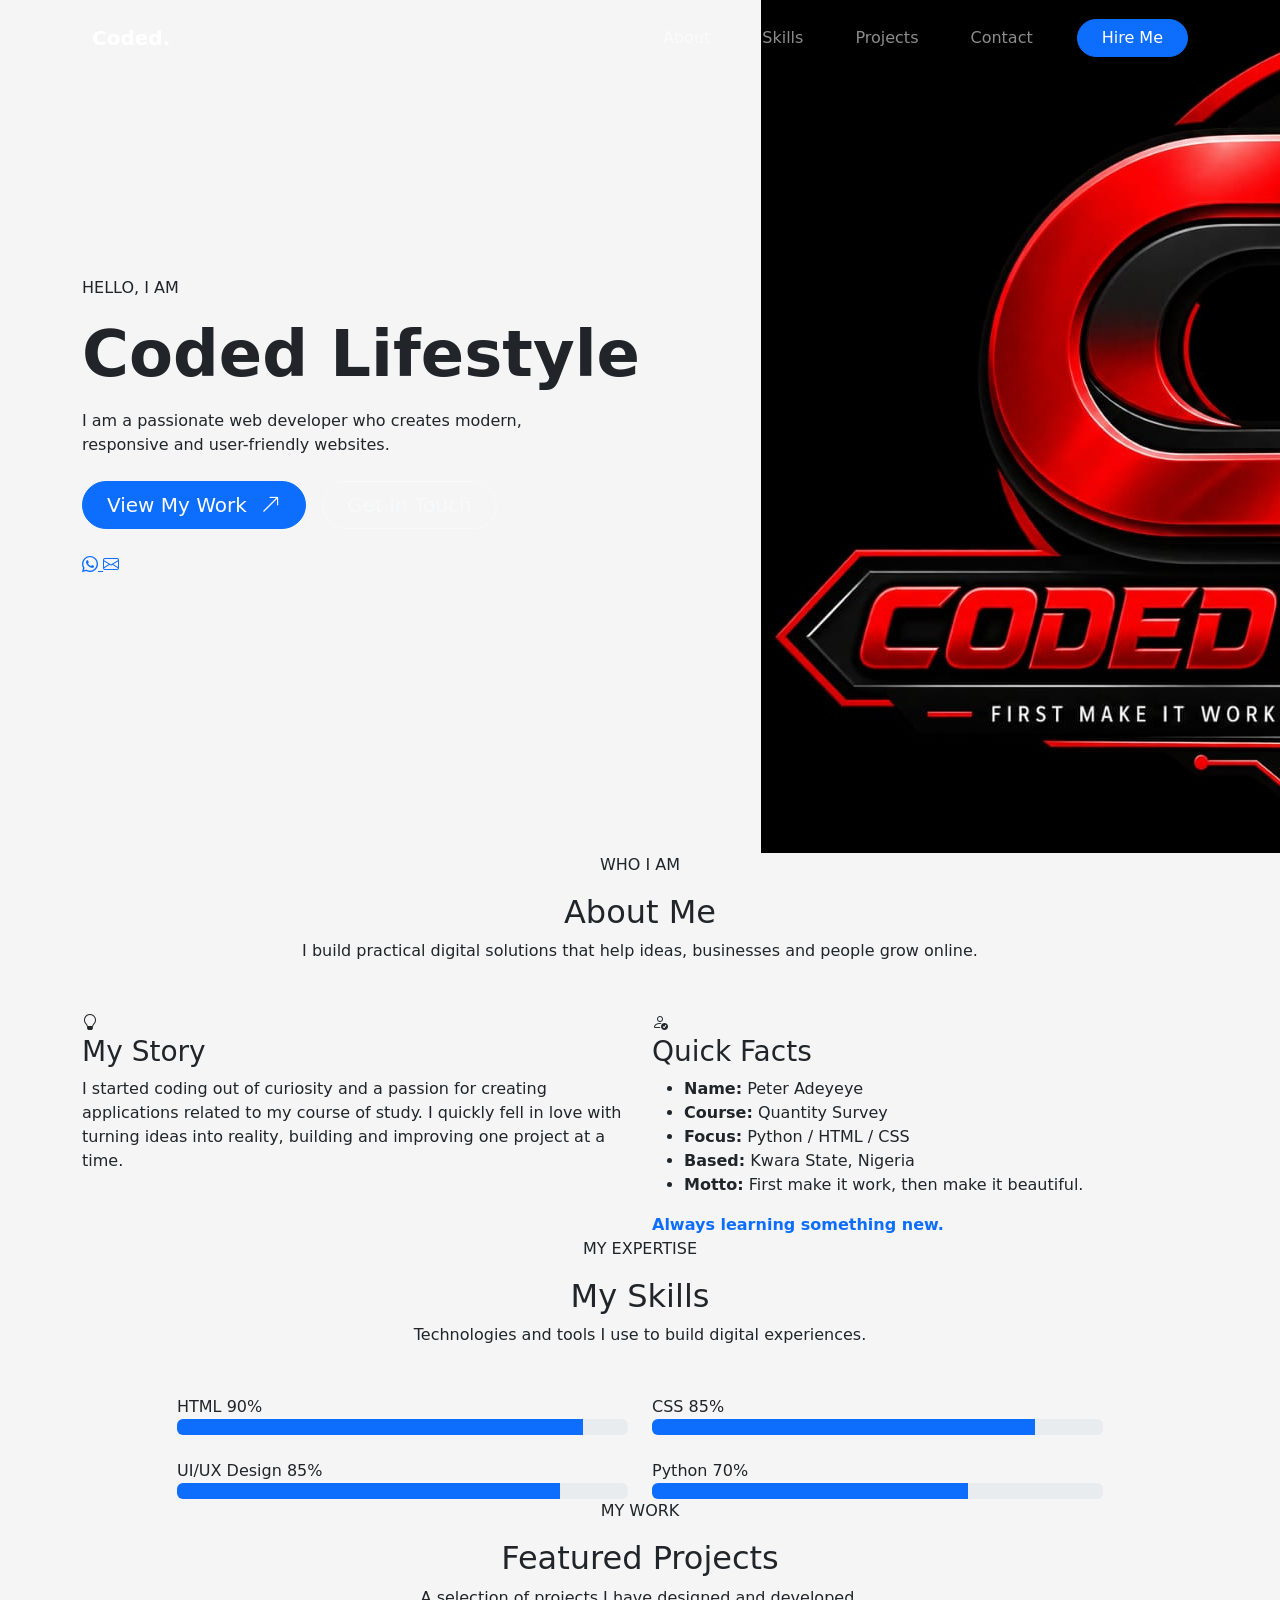
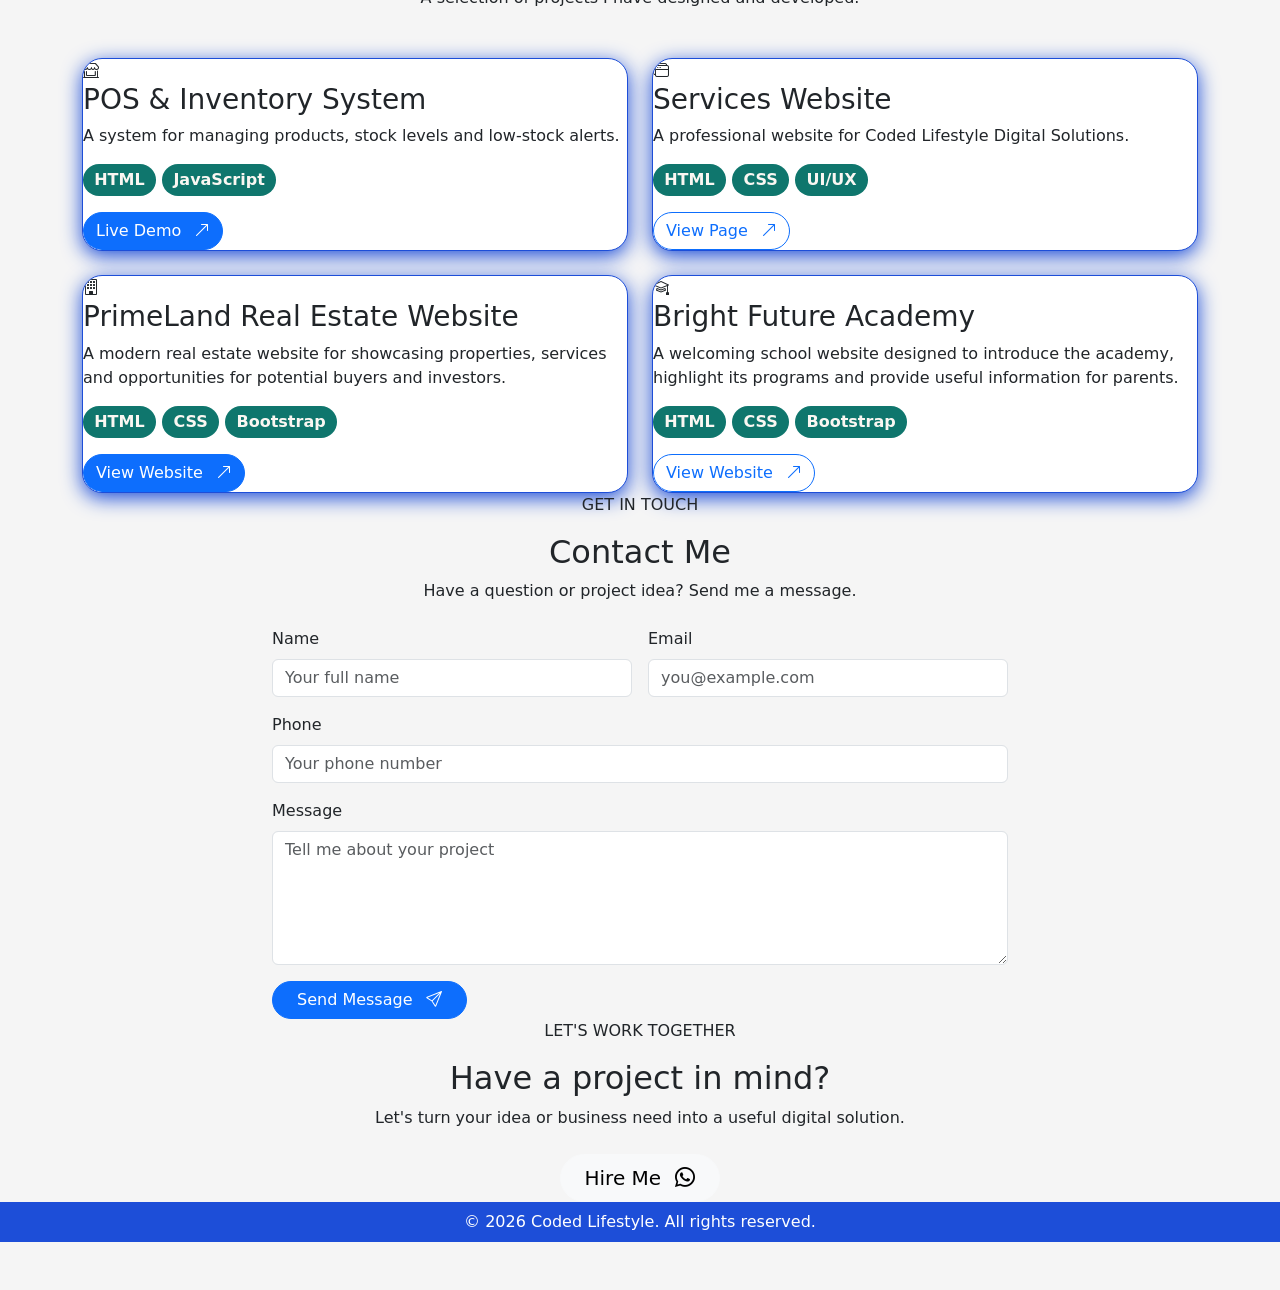
==== commit 1c62544e: "Add files via upload" ====
--- a/index.html.html
+++ b/index.html.html
@@ -3,245 +3,492 @@
 <head>
     <meta charset="UTF-8">
     <meta name="viewport" content="width=device-width, initial-scale=1.0">
-    <title>My Portfolio</title>
+
+    <title>Coded Lifestyle | Web Developer</title>
+    <meta name="description" content="Portfolio website for Coded Lifestyle">
+
+    <link rel="icon" href="assets/images/coded-lifestyle-bg.jpg">
+
+    <!-- Bootstrap CSS -->
+    <link href="https://cdn.jsdelivr.net/npm/bootstrap@5.3.3/dist/css/bootstrap.min.css" rel="stylesheet">
+
+    <!-- Bootstrap Icons -->
+    <link rel="stylesheet" href="https://cdn.jsdelivr.net/npm/bootstrap-icons@1.11.3/font/bootstrap-icons.min.css">
+
+    <!-- Custom CSS -->
     <link rel="stylesheet" href="portfolio.css">
-    <link rel="icon" href="assets/images/coded-lifestyle-bg.jpg">
-    
 </head>
+
 <body>
-  <header class="site-header">
-    <div class="brand">
-   <a href="#hero" class="brand-name">Coded</a>
-
-   </div>
-
-   <!----NAVIGATION LINKS--->
-   <nav class="main-nav">
- <a href="#about">About</a>
- <a href="#skills">Skills</a>
- <a href="#projects">Projects</a>
- <a href="#contact">Contact</a>
-</nav>
-
-<a href="#hire">Hire</a>
- </header>
-<br><br>
-<section id="hero" class="hero">
- <p>HELLO I AM</p>
- <h1>Coded Lifestyle</h1>
- <p><span>I am a passionate web developer with
-experience in creating modern, responsive websites. </span></p>
- <button class="button3"><a href="#projects">View My Work</a></button> 
- <button class="button2" style="font-weight: 600;">
-    <a href="https://wa.me/+2349161330967">Get in Touch</a></button>
-    
-     <div class="portrait">
-        <div class="portrait-frame">
-            <img src="assets/images/coded-lifestyle-bg.jpg" class="face">
-        </div>      
-     </div>
-     </section>
-
-     <section class="section-head">
-    
-     <p><span>WHO I AM</span></p>
-     <h1 id="about">About me</h1>
-     <p>I'm a developer passionate about building practical digital solutions.<br>
-      I enjoy turning ideas into clean, functional websites and applications<br>
-      while constantly improving my skills.</p><br>
-     
-     <div class="about-grid">
-      <div class="about-card">
-
-         <div class="about-card-thumb">
-        <h3>MY STORY</h3>
-         </div>
-      
-        
-        <p>I started coding out of curiosity and in passion to creating apps related to my course of study.
-          I quickly fell in love with turning ideas into reality, building, and improving-one project at a time.
-        </p>
-
-      </div>
-     
-
-     <div class="about-card">
-      <div class="facts">
-   
-    <div class="about-card-thumb">
-      <h3>QUICK FACTS</h3>
+
+    <!-- Navigation -->
+    <nav class="navbar navbar-expand-lg navbar-dark fixed-top">
+        <div class="container">
+            <a class="navbar-brand fw-bold" href="#hero">
+                Coded<span>.</span>
+            </a>
+
+            <button class="navbar-toggler" type="button"
+                    data-bs-toggle="collapse"
+                    data-bs-target="#mainNavigation"
+                    aria-controls="mainNavigation"
+                    aria-expanded="false"
+                    aria-label="Toggle navigation">
+                <span class="navbar-toggler-icon"></span>
+            </button>
+
+            <div class="collapse navbar-collapse" id="mainNavigation">
+                <ul class="navbar-nav ms-auto align-items-lg-center gap-lg-3">
+                    <li class="nav-item">
+                        <a class="nav-link" href="#about">About</a>
+                    </li>
+                    <li class="nav-item">
+                        <a class="nav-link" href="#skills">Skills</a>
+                    </li>
+                    <li class="nav-item">
+                        <a class="nav-link" href="#projects">Projects</a>
+                    </li>
+                    <li class="nav-item">
+                        <a class="nav-link" href="#contact">Contact</a>
+                    </li>
+                    <li class="nav-item">
+                        <a class="btn btn-primary rounded-pill px-4" href="#hire">
+                            Hire Me
+                        </a>
+                    </li>
+                </ul>
+            </div>
+        </div>
+    </nav>
+
+    <main>
+
+        <!-- Hero Section -->
+        <section id="hero" class="hero-section">
+            <div class="container">
+                <div class="row align-items-center g-5">
+
+                    <div class="col-lg-7">
+                        <p class="section-label">HELLO, I AM</p>
+
+                        <h1 class="display-3 fw-bold mb-3">
+                            Coded <span>Lifestyle</span>
+                        </h1>
+
+                        <p class="hero-text mb-4">
+                            I am a passionate web developer who creates modern,
+                            responsive and user-friendly websites.
+                        </p>
+
+                        <div class="d-flex flex-wrap gap-3">
+                            <a href="#projects" class="btn btn-primary btn-lg rounded-pill px-4">
+                                View My Work
+                                <i class="bi bi-arrow-up-right ms-2"></i>
+                            </a>
+
+                            <a href="https://wa.me/2349161330967"
+                               class="btn btn-outline-light btn-lg rounded-pill px-4">
+                                Get In Touch
+                            </a>
+                        </div>
+
+                        <div class="social-links mt-4">
+                            <a href="https://wa.me/2349161330967" aria-label="WhatsApp">
+                                <i class="bi bi-whatsapp"></i>
+                            </a>
+                            <a href="#contact" aria-label="Email">
+                                <i class="bi bi-envelope"></i>
+                            </a>
+                        </div>
+                    </div>
+
+                    <div class="col-lg-5 text-center">
+                        <div class="profile-wrapper">
+                            <div class="profile-circle"></div>
+                            <img src="assets/images/coded-lifestyle-bg.jpg"
+                                 class="profile-image"
+                                 alt="Coded Lifestyle profile">
+                        </div>
+                    </div>
+
+                </div>
+            </div>
+        </section>
+
+        <!-- About Section -->
+        <section id="about" class="section-padding">
+            <div class="container">
+
+                <div class="section-heading text-center mb-5">
+                    <p class="section-label">WHO I AM</p>
+                    <h2>About Me</h2>
+                    <p>
+                        I build practical digital solutions that help ideas,
+                        businesses and people grow online.
+                    </p>
+                </div>
+
+                <div class="row g-4">
+                    <div class="col-lg-6">
+                        <div class="info-card h-100">
+                            <div class="icon-box">
+                                <i class="bi bi-lightbulb"></i>
+                            </div>
+
+                            <h3>My Story</h3>
+
+                            <p>
+                                I started coding out of curiosity and a passion
+                                for creating applications related to my course
+                                of study. I quickly fell in love with turning
+                                ideas into reality, building and improving one
+                                project at a time.
+                            </p>
+                        </div>
+                    </div>
+
+                    <div class="col-lg-6">
+                        <div class="info-card h-100">
+                            <div class="icon-box">
+                                <i class="bi bi-person-check"></i>
+                            </div>
+
+                            <h3>Quick Facts</h3>
+
+                            <ul class="facts-list">
+                                <li><strong>Name:</strong> Peter Adeyeye</li>
+                                <li><strong>Course:</strong> Quantity Survey</li>
+                                <li><strong>Focus:</strong> Python / HTML / CSS</li>
+                                <li><strong>Based:</strong> Kwara State, Nigeria</li>
+                                <li><strong>Motto:</strong> First make it work, then make it beautiful.</li>
+                            </ul>
+
+                            <p class="mb-0 text-primary fw-semibold">
+                                Always learning something new.
+                            </p>
+                        </div>
+                    </div>
+                </div>
+
+            </div>
+        </section>
+
+        <!-- Skills Section -->
+        <section id="skills" class="section-padding section-dark">
+            <div class="container">
+
+                <div class="section-heading text-center mb-5">
+                    <p class="section-label">MY EXPERTISE</p>
+                    <h2>My Skills</h2>
+                    <p>Technologies and tools I use to build digital experiences.</p>
+                </div>
+
+                <!-- ...existing code... -->
+
+<div class="row g-4 justify-content-center">
+    <div class="col-md-6 col-lg-5">
+        <div class="skill-card">
+            <div class="skill-header">
+                <span>HTML</span>
+                <span>90%</span>
+            </div>
+
+            <div class="progress">
+                <div class="progress-bar" style="width: 90%"></div>
+            </div>
+        </div>
     </div>
-    
-      <p><li>NAME: Peter Adeyeye</li>
-      <li>course of study: Quantity Survey</li>
-      <li>Focus: Python/HTML/CSS</li>
-      <li>Based: Kwara state, Nigeria</li>
-       <li>Motto: First make it work,you can make it beautiful later
-       </li>
-        </p>
-        
-        <p>*Always learning something new*</p>
-
-     </div>
-     </div>
-     </div>
-
-      <br><br><br>
-      <br><br><br>
-     
-
-      
-     
-     <section id="skills" class="skills">
-    
-     <p><span>MY EXPERTISE</span></p>
-     <h1>My skills</h1>
-    
-     <div class="skill-list">
-      <div class="skill-top">
-        <span class="skill-name" >HTML</span>
-        <span class="skill-value">70%</span>
-      </div>
-      <div class="skill-track">
-        <div class="skill-fill fill-html"></div>
-      </div>
-     <br>
-      <div class="skill-top"> 
-      <span class="skill-name">CSS</span>
-      <span class="skill-value">60%</span>
-
-      </div>
-      <div class="skill-track">
-        <div class="skill-fill fill-css"></div>
-      </div>
-      <br>
-      <div class="skill-top">
-        <span class="skill-name">UI/UX Design</span>
-        <span class="skill-value">60%</span>
-      </div>
-      <div class="skill-track">
-        
-      </div>
-      <br>
-      <div class="skill-top">
-        <span class="skill-name">Python</span>
-        <span class="skill-value">50%</span>
-      </div>
-      <div class="skill-track"></div>
-     </div>
-
-     </section>
-      <br><br><br>
-      <section id="projects" class="projects">
-       <div class="section-head">
-        
-        
-      <h1>My Projects</h1>
-
-       </div>
-
-      <br>
-
-      <section class="grid">
-
-      <article class="project-card">
-
-        <div class="project-thumb thumb-pos"></div>
-
-      <div class="project-body">
-      
-        <h3>My pos & inventory System</h3>
-        <p>A system for managing ptoducts,stock levels,and low-stock alerts</p>
-         <br>
-        <div class="project-tags">      
-          
-          <span>HTML</span>
-          <span>JavaScript</span>
-        </div> 
-           <br>
-          <button class="button">
-          <a href="https://business-inventory-pddo.vercel.app/"> Live Demo </a>
-        </button>
-
-        </div> 
-      
-      
-      </article>
-
-      
-      <article class="project-card">
-
-        <div class="project-thumb thumb-pos"></div>
-
-        <div class="project-body">
-
-        <h3>services website </h3
-          >
-        <p>Built a website for Coded lifestyle Digital Solutions.<br>
-          <span>A company aiming for tech solutins</span>
-          <br><br>
-          <div class="project-tags">
-          <span>HTML</span>
-          <span>CSS</span> 
-          <span> UI/UX Design</span>
-          </div>
-          <br>
-          <button class="button2">
-            <a href="https://coded-lifestyle-5hkt.vercel.app">View Page</a>
-          </button>
-        </p>
-      </div>
-     
-      </article>
-      </section>
-  
-     </section>
-     <br><br><br>
-     <section id="contact">
-      <div class="about-card">
-        <h2 style="color:black">Contact Us</h2>
-        <p>we'd love to hear from you👍</p>
-         <br>
-
-           <form action="https://formspree.io/f/mdenwokz" method="POST">
-
-    
-        <label>Name:</label>
-        <input type="text" name="name" placeholder="Enter your full name"><br><br>
-        <label>Email:</label>
-        <input type="email" name="email"  placeholder="Enter your email"><br><br>
-        <label>Phone:</label>
-        <input type="tel" name="phone"  placeholder="Enter your phone number"><br><br>
-        <label>Message:</label>
-        <input type="text"placeholder="Enter your message"><br><br>
- 
-        <button class="button" type="submit">Submit</button>
-    </form>
-    <br><br>
-
-        <button class="button"> <a href="https://wa.me/+2349161330967">Contact Us</a>
-
-        </button>
-      </div>
-     <br><br>
-     <section id="hire">
-      <h2>Hire Me</h2>
-      <p>Have an idea,project, or business that needs a digital solution?
-        Let's turn it into reality👍
-        <br><br>
-        <button class="button2">
-          <a href="https://wa.me/+2349161330967">Hire Me</a>
-        </button>
-      </p>
-     </section>
-
-     <br>
-
-     <footer>
-      <p>
-        &copy; 2026 Coded Lifestyle. All rights reserved.
-    </p>
-
-     </footer>
+
+    <div class="col-md-6 col-lg-5">
+        <div class="skill-card">
+            <div class="skill-header">
+                <span>CSS</span>
+                <span>85%</span>
+            </div>
+
+            <div class="progress">
+                <div class="progress-bar" style="width: 85%"></div>
+            </div>
+        </div>
+    </div>
+
+    <div class="col-md-6 col-lg-5">
+        <div class="skill-card">
+            <div class="skill-header">
+                <span>UI/UX Design</span>
+                <span>85%</span>
+            </div>
+
+            <div class="progress">
+                <div class="progress-bar" style="width: 85%"></div>
+            </div>
+        </div>
+    </div>
+
+    <div class="col-md-6 col-lg-5">
+        <div class="skill-card">
+            <div class="skill-header">
+                <span>Python</span>
+                <span>70%</span>
+            </div>
+
+            <div class="progress">
+                <div class="progress-bar" style="width: 70%"></div>
+            </div>
+        </div>
+    </div>
+</div>
+
+<!-- ...existing code... -->
+
+            </div>
+        </section>
+
+        <!-- Projects Section -->
+        <section id="projects" class="section-padding">
+            <div class="container">
+
+                <div class="section-heading text-center mb-5">
+                    <p class="section-label">MY WORK</p>
+                    <h2>Featured Projects</h2>
+                    <p>A selection of projects I have designed and developed.</p>
+                </div>
+
+                <div class="row g-4">
+
+                    <div class="col-md-6">
+                        <article class="project-card h-100">
+                            <div class="project-image project-image-one">
+                                <i class="bi bi-shop-window"></i>
+                            </div>
+
+                            <div class="project-content">
+                                <h3>POS & Inventory System</h3>
+
+                                <p>
+                                    A system for managing products, stock levels
+                                    and low-stock alerts.
+                                </p>
+
+                                <div class="project-tags">
+                                    <span>HTML</span>
+                                    <span>JavaScript</span>
+                                </div>
+
+                                <a href="https://business-inventory-pddo.vercel.app/"
+                                   target="_blank"
+                                   rel="noopener noreferrer"
+                                   class="btn btn-primary rounded-pill mt-3">
+                                    Live Demo
+                                    <i class="bi bi-arrow-up-right ms-2"></i>
+                                </a>
+                            </div>
+                        </article>
+                    </div>
+
+                    <div class="col-md-6">
+                        <article class="project-card h-100">
+                            <div class="project-image project-image-two">
+                                <i class="bi bi-window-stack"></i>
+                            </div>
+
+                            <div class="project-content">
+                                <h3>Services Website</h3>
+
+                                <p>
+                                    A professional website for Coded Lifestyle
+                                    Digital Solutions.
+                                </p>
+
+                                <div class="project-tags">
+                                    <span>HTML</span>
+                                    <span>CSS</span>
+                                    <span>UI/UX</span>
+                                </div>
+
+                                <a href="https://coded-lifestyle-5hkt.vercel.app"
+                                   target="_blank"
+                                   rel="noopener noreferrer"
+                                   class="btn btn-outline-primary rounded-pill mt-3">
+                                    View Page
+                                    <i class="bi bi-arrow-up-right ms-2"></i>
+                                </a>
+                            </div>
+                        </article>
+
+                    </div>
+
+                    <!-- ...existing project cards... -->
+
+<div class="col-md-6">
+    <article class="project-card h-100">
+        <div class="project-image project-image-three">
+            <i class="bi bi-building"></i>
+        </div>
+
+        <div class="project-content">
+            <h3>PrimeLand Real Estate Website</h3>
+
+            <p>
+                A modern real estate website for showcasing properties,
+                services and opportunities for potential buyers and investors.
+            </p>
+
+            <div class="project-tags">
+                <span>HTML</span>
+                <span>CSS</span>
+                <span>Bootstrap</span>
+            </div>
+
+            <a href="https://prime-land-bnev.vercel.app"
+               target="_blank"
+               rel="noopener noreferrer"
+               class="btn btn-primary rounded-pill mt-3">
+                View Website
+                <i class="bi bi-arrow-up-right ms-2"></i>
+            </a>
+        </div>
+    </article>
+</div>
+
+<div class="col-md-6">
+    <article class="project-card h-100">
+        <div class="project-image project-image-four">
+            <i class="bi bi-mortarboard"></i>
+        </div>
+
+        <div class="project-content">
+            <h3>Bright Future Academy</h3>
+
+            <p>
+                A welcoming school website designed to introduce the academy,
+                highlight its programs and provide useful information for parents.
+            </p>
+
+            <div class="project-tags">
+                <span>HTML</span>
+                <span>CSS</span>
+                <span>Bootstrap</span>
+            </div>
+
+            <a href="https://bright-future-academy-rust.vercel.app/"
+               target="_blank"
+               rel="noopener noreferrer"
+               class="btn btn-outline-primary rounded-pill mt-3">
+                View Website
+                <i class="bi bi-arrow-up-right ms-2"></i>
+            </a>
+        </div>
+    </article>
+</div>
+
+<!-- ...existing code... -->
+
+                </div>
+            </div>
+        </section>
+
+        <!-- Contact Section -->
+        <section id="contact" class="section-padding section-light">
+            <div class="container">
+                <div class="row justify-content-center">
+                    <div class="col-lg-8">
+
+                        <div class="contact-card">
+                            <div class="section-heading text-center mb-4">
+                                <p class="section-label">GET IN TOUCH</p>
+                                <h2>Contact Me</h2>
+                                <p>
+                                    Have a question or project idea? Send me a message.
+                                </p>
+                            </div>
+
+                            <form action="https://formspree.io/f/mdenwokz" method="POST">
+                                <div class="row g-3">
+                                    <div class="col-md-6">
+                                        <label for="name" class="form-label">Name</label>
+                                        <input type="text"
+                                               class="form-control"
+                                               id="name"
+                                               name="name"
+                                               placeholder="Your full name"
+                                               required>
+                                    </div>
+
+                                    <div class="col-md-6">
+                                        <label for="email" class="form-label">Email</label>
+                                        <input type="email"
+                                               class="form-control"
+                                               id="email"
+                                               name="email"
+                                               placeholder="you@example.com"
+                                               required>
+                                    </div>
+
+                                    <div class="col-12">
+                                        <label for="phone" class="form-label">Phone</label>
+                                        <input type="tel"
+                                               class="form-control"
+                                               id="phone"
+                                               name="phone"
+                                               placeholder="Your phone number">
+                                    </div>
+
+                                    <div class="col-12">
+                                        <label for="message" class="form-label">Message</label>
+                                        <textarea class="form-control"
+                                                  id="message"
+                                                  name="message"
+                                                  rows="5"
+                                                  placeholder="Tell me about your project"
+                                                  required></textarea>
+                                    </div>
+
+                                    <div class="col-12">
+                                        <button type="submit" class="btn btn-primary rounded-pill px-4">
+                                            Send Message
+                                            <i class="bi bi-send ms-2"></i>
+                                        </button>
+                                    </div>
+                                </div>
+                            </form>
+                        </div>
+
+                    </div>
+                </div>
+            </div>
+        </section>
+
+        <!-- Hire Section -->
+        <section id="hire" class="hire-section">
+            <div class="container text-center">
+                <p class="section-label">LET'S WORK TOGETHER</p>
+                <h2>Have a project in mind?</h2>
+                <p class="mb-4">
+                    Let's turn your idea or business need into a useful digital solution.
+                </p>
+
+                <a href="https://wa.me/2349161330967"
+                   class="btn btn-light btn-lg rounded-pill px-4">
+                    Hire Me
+                    <i class="bi bi-whatsapp ms-2"></i>
+                </a>
+            </div>
+        </section>
+
+    </main>
+
+    <!-- Footer -->
+    <footer class="site-footer">
+        <div class="container text-center">
+            <p class="mb-0">
+                &copy; 2026 Coded Lifestyle. All rights reserved.
+            </p>
+        </div>
+    </footer>
+
+    <!-- Bootstrap JavaScript -->
+    <script src="https://cdn.jsdelivr.net/npm/bootstrap@5.3.3/dist/js/bootstrap.bundle.min.js"></script>
+
 </body>
 </html>
